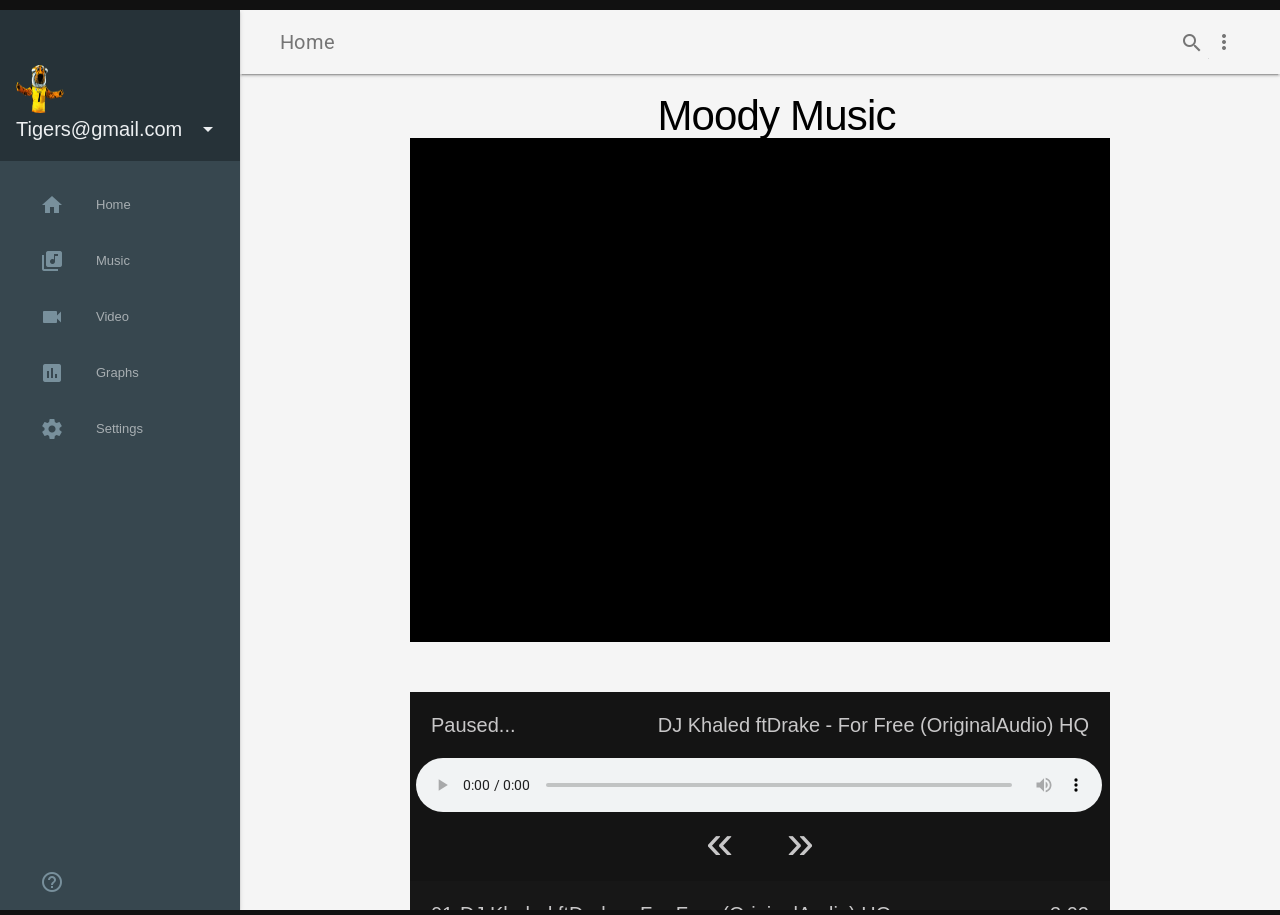
==== mdl-templates/templates/dashboard/index.html @ ce7ebd31 "reinit master" ====
<!doctype html>
<!--
  Material Design Lite
  Copyright 2015 Google Inc. All rights reserved.

  Licensed under the Apache License, Version 2.0 (the "License");
  you may not use this file except in compliance with the License.
  You may obtain a copy of the License at

      https://www.apache.org/licenses/LICENSE-2.0

  Unless required by applicable law or agreed to in writing, software
  distributed under the License is distributed on an "AS IS" BASIS,
  WITHOUT WARRANTIES OR CONDITIONS OF ANY KIND, either express or implied.
  See the License for the specific language governing permissions and
  limitations under the License
-->
<html lang="en">
  <head>
    <meta charset="utf-8">
    <meta http-equiv="X-UA-Compatible" content="IE=edge">
    <meta name="description" content="A front-end template that helps you build fast, modern mobile web apps.">
    <meta name="viewport" content="width=device-width, initial-scale=1">
    <title>Material Design Lite</title>

    <!-- Add to homescreen for Chrome on Android -->
    <meta name="mobile-web-app-capable" content="yes">
    <link rel="icon" sizes="192x192" href="images/android-desktop.png">

    <!-- Add to homescreen for Safari on iOS -->
    <meta name="apple-mobile-web-app-capable" content="yes">
    <meta name="apple-mobile-web-app-status-bar-style" content="black">
    <meta name="apple-mobile-web-app-title" content="Material Design Lite">
    <link rel="apple-touch-icon-precomposed" href="images/ios-desktop.png">

    <!-- Tile icon for Win8 (144x144 + tile color) -->
    <meta name="msapplication-TileImage" content="images/touch/ms-touch-icon-144x144-precomposed.png">
    <meta name="msapplication-TileColor" content="#3372DF">

    <link rel="shortcut icon" href="images/favicon.png">

    <!-- SEO: If your mobile URL is different from the desktop URL, add a canonical link to the desktop page https://developers.google.com/webmasters/smartphone-sites/feature-phones -->
    <!--
    <link rel="canonical" href="http://www.example.com/">
    -->

    <link href="https://fonts.googleapis.com/css?family=Roboto:regular,bold,italic,thin,light,bolditalic,black,medium&amp;lang=en" rel="stylesheet">
    <link href="https://fonts.googleapis.com/icon?family=Material+Icons" rel="stylesheet">
    <link rel="stylesheet" href="material.min.css">
    <link rel="stylesheet" href="styles.css">
    <style>
    #view-source {
      position: fixed;
      display: block;
      right: 0;
      bottom: 0;
      margin-right: 40px;
      margin-bottom: 40px;
      z-index: 900;
    }
    </style>
    <script src="../../material.min.js"></script>
    <script src="https://ajax.googleapis.com/ajax/libs/jquery/1.12.4/jquery.min.js"></script>
    <script type="text/javascript" src = "js.js"></script>
    <script type="text/javascript" src="a.js"></script>
    <script type="text/javascript" src="poo.js"></script>
  
    <script>
            /*global $*/
            $(document).ready(function(){
              var livefeed = document.getElementById('video');
              if(navigator.mediaDevices && navigator.mediaDevices.getUserMedia) {
                // Not adding `{ audio: true }` since we only want video now
                navigator.mediaDevices.getUserMedia({ video: true }).then(function(stream) {
                 livefeed.src = window.URL.createObjectURL(stream);
                 livefeed.play();
                });
              }
              
              var aud = document.getElementById("audio1");
              
              aud.onplay = startLoop;
              aud.onpause = pauseLoop;
        	
              
            });
            
            // Trigger photo take
            function takePicture() {
               // Elements for taking the snapshot
              var canvas = document.getElementById('canvas');
              var context = canvas.getContext('2d');
              var video = document.getElementById('video');
               context.drawImage(video, 0, 0, 640, 480);
               context.clearRect(0, 0, canvas.width, canvas.height);
               //console.log(canvas);
               var s = canvas.toDataURL("image/png");
               //console.log(s);
                // getEmotions(s);
               CallAPI(makeblob(s));
      
           }
      </script>
  </head>
  <body>
    <div class="demo-layout mdl-layout mdl-js-layout mdl-layout--fixed-drawer mdl-layout--fixed-header">
      <header class="demo-header mdl-layout__header mdl-color--grey-100 mdl-color-text--grey-600">
        <div class="mdl-layout__header-row">
          <span class="mdl-layout-title">Home</span>
          <div class="mdl-layout-spacer"></div>
          <div class="mdl-textfield mdl-js-textfield mdl-textfield--expandable">
            <label class="mdl-button mdl-js-button mdl-button--icon" for="search">
              <i class="material-icons">search</i>
            </label>
            <div class="mdl-textfield__expandable-holder">
              <input class="mdl-textfield__input" type="text" id="search">
              <label class="mdl-textfield__label" for="search">Enter your query...</label>
            </div>
          </div>
          <button class="mdl-button mdl-js-button mdl-js-ripple-effect mdl-button--icon" id="hdrbtn">
            <i class="material-icons">more_vert</i>
          </button>
          <ul class="mdl-menu mdl-js-menu mdl-js-ripple-effect mdl-menu--bottom-right" for="hdrbtn">
            <li class="mdl-menu__item">About</li>
            <li class="mdl-menu__item">Contact</li>
            <li class="mdl-menu__item">Legal information</li>
          </ul>
        </div>
      </header>
      <div class="demo-drawer mdl-layout__drawer mdl-color--blue-grey-900 mdl-color-text--blue-grey-50">
        <header class="demo-drawer-header">
          <img src="images/truman.png" class="demo-avatar">
          <div class="demo-avatar-dropdown">
            <span>Tigers@gmail.com</span>
            <div class="mdl-layout-spacer"></div>
            <button id="accbtn" class="mdl-button mdl-js-button mdl-js-ripple-effect mdl-button--icon">
              <i class="material-icons" role="presentation">arrow_drop_down</i>
              <span class="visuallyhidden">Accounts</span>
            </button>
            <ul class="mdl-menu mdl-menu--bottom-right mdl-js-menu mdl-js-ripple-effect" for="accbtn">
              <li class="mdl-menu__item"><i class="material-icons">add</i>Add another account...</li>
            </ul>
          </div>
        </header>
        <nav class="demo-navigation mdl-navigation mdl-color--blue-grey-800">
          <a class="mdl-navigation__link" href=""><i class="mdl-color-text--blue-grey-400 material-icons" role="presentation">home</i>Home</a>
          <a class="mdl-navigation__link" href=""><i class="mdl-color-text--blue-grey-400 material-icons" role="presentation">library_music</i>Music</a>
          <a class="mdl-navigation__link" href=""><i class="mdl-color-text--blue-grey-400 material-icons" role="presentation">videocam</i>Video</a>
          <a class="mdl-navigation__link" href=""><i class="mdl-color-text--blue-grey-400 material-icons" role="presentation">insert_chart</i>Graphs</a>
          <a class="mdl-navigation__link" href=""><i class="mdl-color-text--blue-grey-400 material-icons" role="presentation">settings</i>Settings</a>
          <div class="mdl-layout-spacer"></div>
          <a class="mdl-navigation__link" href=""><i class="mdl-color-text--blue-grey-400 material-icons" role="presentation">help_outline</i><span class="visuallyhidden">Help</span></a>
        </nav>
      </div>
      <main class="mdl-layout__content mdl-color--grey-100">
        <div class="mdl-grid demo-content">




<div class="container">
    <div class="column center">
        <h1>Moody Music</h1>
        </div>
          <div class = "column center mdl-color--black" style="width:700px;">
            <video id="video" width="500" height="500" style="border:2px solid #000000;">

            <!--<script>-->
            <!--var livefeed = document.getElementById('video');-->
            <!--  if(navigator.mediaDevices && navigator.mediaDevices.getUserMedia) {-->
               <!-- // Not adding `{ audio: true }` since we only want video now -->
            <!--    navigator.mediaDevices.getUserMedia({ video: true }).then(function(stream) {-->
            <!--     livefeed.src = window.URL.createObjectURL(stream);-->
            <!--     livefeed.play();-->
            <!--    });-->
            <!--}-->
            <!--</script>-->
            
            </video>
            </div>
    <div class="column add-bottom">
        <div id="mainwrap" style = "margin-top: 50px">
            <div id="nowPlay">
                <span class="left" id="npAction">Paused...</span>
                <span class="right" id="npTitle"></span>
            </div>
            <div id="audiowrap">
                <div id="audio0">
                    <audio preload id="audio1" controls="controls">Your browser does not support HTML5 Audio!</audio>
                </div>
                <div id="tracks">
                    <a id="btnPrev">&laquo;</a>
                    <a id="btnNext">&raquo;</a>
                </div>
            </div>
            <div id="plwrap">
                <ul id="plList">
                    <li>
                        <div class="plItem">
                            <div class="plNum">01.</div>
                            <div class="plTitle">DJ Khaled ftDrake - For Free (OriginalAudio) HQ</div>
                            <div class="plLength">3:02</div>
                        </div>
                    </li>
                    <li>
                        <div class="plItem">
                            <div class="plNum">02.</div>
                            <div class="plTitle">Eminem - Not Afraid</div>
                            <div class="plLength">4:19</div>
                        </div>
                    </li>
                    <li>
                        <div class="plItem">
                            <div class="plNum">03.</div>
                            <div class="plTitle">Friday - Rebecca Black - Official Music Video</div>
                            <div class="plLength">3:47</div>
                        </div>
                    </li>
                    <li>
                        <div class="plItem">
                            <div class="plNum">04.</div>
                            <div class="plTitle">Gemini Syndrome-Resurrection Lyrics</div>
                            <div class="plLength">3:54</div>
                        </div>
                    </li>
                    <li>
                        <div class="plItem">
                            <div class="plNum">05.</div>
                            <div class="plTitle">Guns N' Roses - Welcome To The Jungle</div>
                            <div class="plLength">4:35</div>
                        </div>
                    </li>
                    <li>
                        <div class="plItem">
                            <div class="plNum">06.</div>
                            <div class="plTitle">Justin Bieber - Baby ft. Ludacris</div>
                            <div class="plLength">3:45</div>
                        </div>
                    </li>
                    <li>
                        <div class="plItem">
                            <div class="plNum">07.</div>
                            <div class="plTitle">Luke Bryan - Huntin', Fishin' And Lovin' Every Day</div>
                            <div class="plLength">4:31</div>
                        </div>
                    </li>
                    <li>
                        <div class="plItem">
                            <div class="plNum">08.</div>
                            <div class="plTitle">Michael Jackson - Billie Jean</div>
                            <div class="plLength">4:56</div>
                        </div>
                    </li>
                    <li>
                        <div class="plItem">
                            <div class="plNum">09.</div>
                            <div class="plTitle">PSY - GANGNAM STYLE(강남스타일) MV</div>
                            <div class="plLength">5:46</div>
                        </div>
                    </li>
                    <li>
                        <div class="plItem">
                            <div class="plNum">10.</div>
                            <div class="plTitle">The Chainsmokers - Closer (Lyric) ft. Halsey</div>
                            <div class="plLength">4:22</div>
                        </div>
                    </li>
                    <li>
                        <div class="plItem">
                            <div class="plNum">11.</div>
                            <div class="plTitle">The Temptations - My Girl</div>
                            <div class="plLength">2:43</div>
                        </div>
                    </li>
                    <li>
                        <div class="plItem">
                            <div class="plNum">12.</div>
                            <div class="plTitle">Vance Joy - 'Riptide' Official Video</div>
                            <div class="plLength">3:24</div>
                        </div>
                    </li>
                </ul>
            </div>
        </div>
        <div class = "column center">
          
            <div class="demo-updates mdl-card mdl-shadow--2dp mdl-cell mdl-cell--4-col mdl-cell--4-col-tablet mdl-cell--12-col-desktop" style = "margin-left: 0px; border-right-width: 0px">
              <div class="mdl-card__title mdl-card--expand mdl-color--light-blue-100">
                <h2 class="mdl-card__title-text">What happens when you fly too close to the sun...</h2>
              </div>
              <div class="mdl-card__supporting-text mdl-color-text--grey-600" style  = "background-color: black; width: 100%">
              </div>
          </div>
        </div>
      </main>
    </div>
  </div>
</div>
      <svg xmlns="http://www.w3.org/2000/svg" xmlns:xlink="http://www.w3.org/1999/xlink" version="1.1" style="position: fixed; left: -1000px; height: -1000px;">
        <defs>
          <mask id="piemask" maskContentUnits="objectBoundingBox">
            <circle cx=0.5 cy=0.5 r=0.49 fill="white">
            <circle cx=0.5 cy=0.5 r=0.40 fill="black">
          </mask>
          <g id="piechart">
            <circle cx=0.5 cy=0.5 r=0.5>
            <path d="M 0.5 0.5 0.5 0 A 0.5 0.5 0 0 1 0.95 0.28 z" stroke="none" fill="rgba(255, 255, 255, 0.75)">
          </g>
        </defs>
      </svg>
      <svg version= "1.1" xmlns="http://www.w3.org/2000/svg" xmlns:xlink="http://www.w3.org/1999/xlink" viewBox="0 0 500 250" style="position: fixed; left: -1000px; height: -1000px;">
        <defs>
          <g id="chart">
            <g id="Gridlines">
              <line fill="#888888" stroke="#888888" stroke-miterlimit="10" x1="0" y1="27.3" x2="468.3" y2="27.3">
              <line fill="#888888" stroke="#888888" stroke-miterlimit="10" x1="0" y1="66.7" x2="468.3" y2="66.7">
              <line fill="#888888" stroke="#888888" stroke-miterlimit="10" x1="0" y1="105.3" x2="468.3" y2="105.3">
              <line fill="#888888" stroke="#888888" stroke-miterlimit="10" x1="0" y1="144.7" x2="468.3" y2="144.7">
              <line fill="#888888" stroke="#888888" stroke-miterlimit="10" x1="0" y1="184.3" x2="468.3" y2="184.3">
            </g>
            <g id="Numbers">
              <text transform="matrix(1 0 0 1 485 29.3333)" fill="#888888" font-family="'Roboto'" font-size="9">500</text>
              <text transform="matrix(1 0 0 1 485 69)" fill="#888888" font-family="'Roboto'" font-size="9">400</text>
              <text transform="matrix(1 0 0 1 485 109.3333)" fill="#888888" font-family="'Roboto'" font-size="9">300</text>
              <text transform="matrix(1 0 0 1 485 149)" fill="#888888" font-family="'Roboto'" font-size="9">200</text>
              <text transform="matrix(1 0 0 1 485 188.3333)" fill="#888888" font-family="'Roboto'" font-size="9">100</text>
              <text transform="matrix(1 0 0 1 0 249.0003)" fill="#888888" font-family="'Roboto'" font-size="9">1</text>
              <text transform="matrix(1 0 0 1 78 249.0003)" fill="#888888" font-family="'Roboto'" font-size="9">2</text>
              <text transform="matrix(1 0 0 1 154.6667 249.0003)" fill="#888888" font-family="'Roboto'" font-size="9">3</text>
              <text transform="matrix(1 0 0 1 232.1667 249.0003)" fill="#888888" font-family="'Roboto'" font-size="9">4</text>
              <text transform="matrix(1 0 0 1 309 249.0003)" fill="#888888" font-family="'Roboto'" font-size="9">5</text>
              <text transform="matrix(1 0 0 1 386.6667 249.0003)" fill="#888888" font-family="'Roboto'" font-size="9">6</text>
              <text transform="matrix(1 0 0 1 464.3333 249.0003)" fill="#888888" font-family="'Roboto'" font-size="9">7</text>
            </g>
            <g id="Layer_5">
              <polygon opacity="0.36" stroke-miterlimit="10" points="0,223.3 48,138.5 154.7,169 211,88.5
              294.5,80.5 380,165.2 437,75.5 469.5,223.3 	">
            </g>
            <g id="Layer_4">
              <polygon stroke-miterlimit="10" points="469.3,222.7 1,222.7 48.7,166.7 155.7,188.3 212,132.7
              296.7,128 380.7,184.3 436.7,125 	">
            </g>
          </g>
        </defs>
      </svg>
    <!--<script src="https://ajax.googleapis.com/ajax/libs/jquery/1.12.4/jquery.min.js"></script>-->
    <!--<script src="../../material.min.js"></script>-->
    <!--<script type="text/javascript" src = "js.js"></script>-->
    

  </body>
</html>
---- mdl-templates/templates/dashboard/material.min.css ----
@charset "UTF-8";html{color:rgba(0,0,0,.87)}::-moz-selection{background:#b3d4fc;text-shadow:none}::selection{background:#b3d4fc;text-shadow:none}hr{display:block;height:1px;border:0;border-top:1px solid #ccc;margin:1em 0;padding:0}audio,canvas,iframe,img,svg,video{vertical-align:middle}fieldset{border:0;margin:0;padding:0}textarea{resize:vertical}.browserupgrade{margin:.2em 0;background:#ccc;color:#000;padding:.2em 0}.hidden{display:none!important}.visuallyhidden{border:0;clip:rect(0 0 0 0);height:1px;margin:-1px;overflow:hidden;padding:0;position:absolute;width:1px}.visuallyhidden.focusable:active,.visuallyhidden.focusable:focus{clip:auto;height:auto;margin:0;overflow:visible;position:static;width:auto}.invisible{visibility:hidden}.clearfix:before,.clearfix:after{content:" ";display:table}.clearfix:after{clear:both}@media print{*,*:before,*:after,*:first-letter,*:first-line{background:0 0!important;color:#000!important;box-shadow:none!important;text-shadow:none!important}a,a:visited{text-decoration:underline}a[href]:after{content:" (" attr(href)")"}abbr[title]:after{content:" (" attr(title)")"}a[href^="#"]:after,a[href^="javascript:"]:after{content:""}pre,blockquote{border:1px solid #999;page-break-inside:avoid}thead{display:table-header-group}tr,img{page-break-inside:avoid}img{max-width:100%!important}p,h2,h3{orphans:3;widows:3}h2,h3{page-break-after:avoid}}a,.mdl-accordion,.mdl-button,.mdl-card,.mdl-checkbox,.mdl-dropdown-menu,.mdl-icon-toggle,.mdl-item,.mdl-radio,.mdl-slider,.mdl-switch,.mdl-tabs__tab{-webkit-tap-highlight-color:transparent;-webkit-tap-highlight-color:rgba(255,255,255,0)}html{width:100%;height:100%;-ms-touch-action:manipulation;touch-action:manipulation}body{width:100%;min-height:100%;margin:0}main{display:block}*[hidden]{display:none!important}html,body{font-family:"Helvetica","Arial",sans-serif;font-size:14px;font-weight:400;line-height:20px}h1,h2,h3,h4,h5,h6,p{padding:0}h1 small,h2 small,h3 small,h4 small,h5 small,h6 small{font-family:"Roboto","Helvetica","Arial",sans-serif;font-weight:400;line-height:1.35;letter-spacing:-.02em;opacity:.54;font-size:.6em}h1{font-size:56px;line-height:1.35;letter-spacing:-.02em;margin:24px 0}h1,h2{font-family:"Roboto","Helvetica","Arial",sans-serif;font-weight:400}h2{font-size:45px;line-height:48px}h2,h3{margin:24px 0}h3{font-size:34px;line-height:40px}h3,h4{font-family:"Roboto","Helvetica","Arial",sans-serif;font-weight:400}h4{font-size:24px;line-height:32px;-moz-osx-font-smoothing:grayscale;margin:24px 0 16px}h5{font-size:20px;font-weight:500;line-height:1;letter-spacing:.02em}h5,h6{font-family:"Roboto","Helvetica","Arial",sans-serif;margin:24px 0 16px}h6{font-size:16px;letter-spacing:.04em}h6,p{font-weight:400;line-height:24px}p{font-size:14px;letter-spacing:0;margin:0 0 16px}a{color:#00acc1;font-weight:500}blockquote{font-family:"Roboto","Helvetica","Arial",sans-serif;position:relative;font-size:24px;font-weight:300;font-style:italic;line-height:1.35;letter-spacing:.08em}blockquote:before{position:absolute;left:-.5em;content:'“'}blockquote:after{content:'”';margin-left:-.05em}mark{background-color:#f4ff81}dt{font-weight:700}address{font-size:12px;line-height:1;font-style:normal}address,ul,ol{font-weight:400;letter-spacing:0}ul,ol{font-size:14px;line-height:24px}.mdl-typography--display-4,.mdl-typography--display-4-color-contrast{font-family:"Roboto","Helvetica","Arial",sans-serif;font-size:112px;font-weight:300;line-height:1;letter-spacing:-.04em}.mdl-typography--display-4-color-contrast{opacity:.54}.mdl-typography--display-3,.mdl-typography--display-3-color-contrast{font-family:"Roboto","Helvetica","Arial",sans-serif;font-size:56px;font-weight:400;line-height:1.35;letter-spacing:-.02em}.mdl-typography--display-3-color-contrast{opacity:.54}.mdl-typography--display-2,.mdl-typography--display-2-color-contrast{font-family:"Roboto","Helvetica","Arial",sans-serif;font-size:45px;font-weight:400;line-height:48px}.mdl-typography--display-2-color-contrast{opacity:.54}.mdl-typography--display-1,.mdl-typography--display-1-color-contrast{font-family:"Roboto","Helvetica","Arial",sans-serif;font-size:34px;font-weight:400;line-height:40px}.mdl-typography--display-1-color-contrast{opacity:.54}.mdl-typography--headline,.mdl-typography--headline-color-contrast{font-family:"Roboto","Helvetica","Arial",sans-serif;font-size:24px;font-weight:400;line-height:32px;-moz-osx-font-smoothing:grayscale}.mdl-typography--headline-color-contrast{opacity:.87}.mdl-typography--title,.mdl-typography--title-color-contrast{font-family:"Roboto","Helvetica","Arial",sans-serif;font-size:20px;font-weight:500;line-height:1;letter-spacing:.02em}.mdl-typography--title-color-contrast{opacity:.87}.mdl-typography--subhead,.mdl-typography--subhead-color-contrast{font-family:"Roboto","Helvetica","Arial",sans-serif;font-size:16px;font-weight:400;line-height:24px;letter-spacing:.04em}.mdl-typography--subhead-color-contrast{opacity:.87}.mdl-typography--body-2,.mdl-typography--body-2-color-contrast{font-size:14px;font-weight:700;line-height:24px;letter-spacing:0}.mdl-typography--body-2-color-contrast{opacity:.87}.mdl-typography--body-1,.mdl-typography--body-1-color-contrast{font-size:14px;font-weight:400;line-height:24px;letter-spacing:0}.mdl-typography--body-1-color-contrast{opacity:.87}.mdl-typography--body-2-force-preferred-font,.mdl-typography--body-2-force-preferred-font-color-contrast{font-family:"Roboto","Helvetica","Arial",sans-serif;font-size:14px;font-weight:500;line-height:24px;letter-spacing:0}.mdl-typography--body-2-force-preferred-font-color-contrast{opacity:.87}.mdl-typography--body-1-force-preferred-font,.mdl-typography--body-1-force-preferred-font-color-contrast{font-family:"Roboto","Helvetica","Arial",sans-serif;font-size:14px;font-weight:400;line-height:24px;letter-spacing:0}.mdl-typography--body-1-force-preferred-font-color-contrast{opacity:.87}.mdl-typography--caption,.mdl-typography--caption-force-preferred-font{font-size:12px;font-weight:400;line-height:1;letter-spacing:0}.mdl-typography--caption-force-preferred-font{font-family:"Roboto","Helvetica","Arial",sans-serif}.mdl-typography--caption-color-contrast,.mdl-typography--caption-force-preferred-font-color-contrast{font-size:12px;font-weight:400;line-height:1;letter-spacing:0;opacity:.54}.mdl-typography--caption-force-preferred-font-color-contrast,.mdl-typography--menu{font-family:"Roboto","Helvetica","Arial",sans-serif}.mdl-typography--menu{font-size:14px;font-weight:500;line-height:1;letter-spacing:0}.mdl-typography--menu-color-contrast{opacity:.87}.mdl-typography--menu-color-contrast,.mdl-typography--button,.mdl-typography--button-color-contrast{font-family:"Roboto","Helvetica","Arial",sans-serif;font-size:14px;font-weight:500;line-height:1;letter-spacing:0}.mdl-typography--button,.mdl-typography--button-color-contrast{text-transform:uppercase}.mdl-typography--button-color-contrast{opacity:.87}.mdl-typography--text-left{text-align:left}.mdl-typography--text-right{text-align:right}.mdl-typography--text-center{text-align:center}.mdl-typography--text-justify{text-align:justify}.mdl-typography--text-nowrap{white-space:nowrap}.mdl-typography--text-lowercase{text-transform:lowercase}.mdl-typography--text-uppercase{text-transform:uppercase}.mdl-typography--text-capitalize{text-transform:capitalize}.mdl-typography--font-thin{font-weight:200!important}.mdl-typography--font-light{font-weight:300!important}.mdl-typography--font-regular{font-weight:400!important}.mdl-typography--font-medium{font-weight:500!important}.mdl-typography--font-bold{font-weight:700!important}.mdl-typography--font-black{font-weight:900!important}.mdl-color-text--red{color:#f44336 !important}.mdl-color--red{background-color:#f44336 !important}.mdl-color-text--red-50{color:#ffebee !important}.mdl-color--red-50{background-color:#ffebee !important}.mdl-color-text--red-100{color:#ffcdd2 !important}.mdl-color--red-100{background-color:#ffcdd2 !important}.mdl-color-text--red-200{color:#ef9a9a !important}.mdl-color--red-200{background-color:#ef9a9a !important}.mdl-color-text--red-300{color:#e57373 !important}.mdl-color--red-300{background-color:#e57373 !important}.mdl-color-text--red-400{color:#ef5350 !important}.mdl-color--red-400{background-color:#ef5350 !important}.mdl-color-text--red-500{color:#f44336 !important}.mdl-color--red-500{background-color:#f44336 !important}.mdl-color-text--red-600{color:#e53935 !important}.mdl-color--red-600{background-color:#e53935 !important}.mdl-color-text--red-700{color:#d32f2f !important}.mdl-color--red-700{background-color:#d32f2f !important}.mdl-color-text--red-800{color:#c62828 !important}.mdl-color--red-800{background-color:#c62828 !important}.mdl-color-text--red-900{color:#b71c1c !important}.mdl-color--red-900{background-color:#b71c1c !important}.mdl-color-text--red-A100{color:#ff8a80 !important}.mdl-color--red-A100{background-color:#ff8a80 !important}.mdl-color-text--red-A200{color:#ff5252 !important}.mdl-color--red-A200{background-color:#ff5252 !important}.mdl-color-text--red-A400{color:#ff1744 !important}.mdl-color--red-A400{background-color:#ff1744 !important}.mdl-color-text--red-A700{color:#d50000 !important}.mdl-color--red-A700{background-color:#d50000 !important}.mdl-color-text--pink{color:#e91e63 !important}.mdl-color--pink{background-color:#e91e63 !important}.mdl-color-text--pink-50{color:#fce4ec !important}.mdl-color--pink-50{background-color:#fce4ec !important}.mdl-color-text--pink-100{color:#f8bbd0 !important}.mdl-color--pink-100{background-color:#f8bbd0 !important}.mdl-color-text--pink-200{color:#f48fb1 !important}.mdl-color--pink-200{background-color:#f48fb1 !important}.mdl-color-text--pink-300{color:#f06292 !important}.mdl-color--pink-300{background-color:#f06292 !important}.mdl-color-text--pink-400{color:#ec407a !important}.mdl-color--pink-400{background-color:#ec407a !important}.mdl-color-text--pink-500{color:#e91e63 !important}.mdl-color--pink-500{background-color:#e91e63 !important}.mdl-color-text--pink-600{color:#d81b60 !important}.mdl-color--pink-600{background-color:#d81b60 !important}.mdl-color-text--pink-700{color:#c2185b !important}.mdl-color--pink-700{background-color:#c2185b !important}.mdl-color-text--pink-800{color:#ad1457 !important}.mdl-color--pink-800{background-color:#ad1457 !important}.mdl-color-text--pink-900{color:#880e4f !important}.mdl-color--pink-900{background-color:#880e4f !important}.mdl-color-text--pink-A100{color:#ff80ab !important}.mdl-color--pink-A100{background-color:#ff80ab !important}.mdl-color-text--pink-A200{color:#ff4081 !important}.mdl-color--pink-A200{background-color:#ff4081 !important}.mdl-color-text--pink-A400{color:#f50057 !important}.mdl-color--pink-A400{background-color:#f50057 !important}.mdl-color-text--pink-A700{color:#c51162 !important}.mdl-color--pink-A700{background-color:#c51162 !important}.mdl-color-text--purple{color:#9c27b0 !important}.mdl-color--purple{background-color:#9c27b0 !important}.mdl-color-text--purple-50{color:#f3e5f5 !important}.mdl-color--purple-50{background-color:#f3e5f5 !important}.mdl-color-text--purple-100{color:#e1bee7 !important}.mdl-color--purple-100{background-color:#e1bee7 !important}.mdl-color-text--purple-200{color:#ce93d8 !important}.mdl-color--purple-200{background-color:#ce93d8 !important}.mdl-color-text--purple-300{color:#ba68c8 !important}.mdl-color--purple-300{background-color:#ba68c8 !important}.mdl-color-text--purple-400{color:#ab47bc !important}.mdl-color--purple-400{background-color:#ab47bc !important}.mdl-color-text--purple-500{color:#9c27b0 !important}.mdl-color--purple-500{background-color:#9c27b0 !important}.mdl-color-text--purple-600{color:#8e24aa !important}.mdl-color--purple-600{background-color:#8e24aa !important}.mdl-color-text--purple-700{color:#7b1fa2 !important}.mdl-color--purple-700{background-color:#7b1fa2 !important}.mdl-color-text--purple-800{color:#6a1b9a !important}.mdl-color--purple-800{background-color:#6a1b9a !important}.mdl-color-text--purple-900{color:#4a148c !important}.mdl-color--purple-900{background-color:#4a148c !important}.mdl-color-text--purple-A100{color:#ea80fc !important}.mdl-color--purple-A100{background-color:#ea80fc !important}.mdl-color-text--purple-A200{color:#e040fb !important}.mdl-color--purple-A200{background-color:#e040fb !important}.mdl-color-text--purple-A400{color:#d500f9 !important}.mdl-color--purple-A400{background-color:#d500f9 !important}.mdl-color-text--purple-A700{color:#a0f !important}.mdl-color--purple-A700{background-color:#a0f !important}.mdl-color-text--deep-purple{color:#673ab7 !important}.mdl-color--deep-purple{background-color:#673ab7 !important}.mdl-color-text--deep-purple-50{color:#ede7f6 !important}.mdl-color--deep-purple-50{background-color:#ede7f6 !important}.mdl-color-text--deep-purple-100{color:#d1c4e9 !important}.mdl-color--deep-purple-100{background-color:#d1c4e9 !important}.mdl-color-text--deep-purple-200{color:#b39ddb !important}.mdl-color--deep-purple-200{background-color:#b39ddb !important}.mdl-color-text--deep-purple-300{color:#9575cd !important}.mdl-color--deep-purple-300{background-color:#9575cd !important}.mdl-color-text--deep-purple-400{color:#7e57c2 !important}.mdl-color--deep-purple-400{background-color:#7e57c2 !important}.mdl-color-text--deep-purple-500{color:#673ab7 !important}.mdl-color--deep-purple-500{background-color:#673ab7 !important}.mdl-color-text--deep-purple-600{color:#5e35b1 !important}.mdl-color--deep-purple-600{background-color:#5e35b1 !important}.mdl-color-text--deep-purple-700{color:#512da8 !important}.mdl-color--deep-purple-700{background-color:#512da8 !important}.mdl-color-text--deep-purple-800{color:#4527a0 !important}.mdl-color--deep-purple-800{background-color:#4527a0 !important}.mdl-color-text--deep-purple-900{color:#311b92 !important}.mdl-color--deep-purple-900{background-color:#311b92 !important}.mdl-color-text--deep-purple-A100{color:#b388ff !important}.mdl-color--deep-purple-A100{background-color:#b388ff !important}.mdl-color-text--deep-purple-A200{color:#7c4dff !important}.mdl-color--deep-purple-A200{background-color:#7c4dff !important}.mdl-color-text--deep-purple-A400{color:#651fff !important}.mdl-color--deep-purple-A400{background-color:#651fff !important}.mdl-color-text--deep-purple-A700{color:#6200ea !important}.mdl-color--deep-purple-A700{background-color:#6200ea !important}.mdl-color-text--indigo{color:#3f51b5 !important}.mdl-color--indigo{background-color:#3f51b5 !important}.mdl-color-text--indigo-50{color:#e8eaf6 !important}.mdl-color--indigo-50{background-color:#e8eaf6 !important}.mdl-color-text--indigo-100{color:#c5cae9 !important}.mdl-color--indigo-100{background-color:#c5cae9 !important}.mdl-color-text--indigo-200{color:#9fa8da !important}.mdl-color--indigo-200{background-color:#9fa8da !important}.mdl-color-text--indigo-300{color:#7986cb !important}.mdl-color--indigo-300{background-color:#7986cb !important}.mdl-color-text--indigo-400{color:#5c6bc0 !important}.mdl-color--indigo-400{background-color:#5c6bc0 !important}.mdl-color-text--indigo-500{color:#3f51b5 !important}.mdl-color--indigo-500{background-color:#3f51b5 !important}.mdl-color-text--indigo-600{color:#3949ab !important}.mdl-color--indigo-600{background-color:#3949ab !important}.mdl-color-text--indigo-700{color:#303f9f !important}.mdl-color--indigo-700{background-color:#303f9f !important}.mdl-color-text--indigo-800{color:#283593 !important}.mdl-color--indigo-800{background-color:#283593 !important}.mdl-color-text--indigo-900{color:#1a237e !important}.mdl-color--indigo-900{background-color:#1a237e !important}.mdl-color-text--indigo-A100{color:#8c9eff !important}.mdl-color--indigo-A100{background-color:#8c9eff !important}.mdl-color-text--indigo-A200{color:#536dfe !important}.mdl-color--indigo-A200{background-color:#536dfe !important}.mdl-color-text--indigo-A400{color:#3d5afe !important}.mdl-color--indigo-A400{background-color:#3d5afe !important}.mdl-color-text--indigo-A700{color:#304ffe !important}.mdl-color--indigo-A700{background-color:#304ffe !important}.mdl-color-text--blue{color:#2196f3 !important}.mdl-color--blue{background-color:#2196f3 !important}.mdl-color-text--blue-50{color:#e3f2fd !important}.mdl-color--blue-50{background-color:#e3f2fd !important}.mdl-color-text--blue-100{color:#bbdefb !important}.mdl-color--blue-100{background-color:#bbdefb !important}.mdl-color-text--blue-200{color:#90caf9 !important}.mdl-color--blue-200{background-color:#90caf9 !important}.mdl-color-text--blue-300{color:#64b5f6 !important}.mdl-color--blue-300{background-color:#64b5f6 !important}.mdl-color-text--blue-400{color:#42a5f5 !important}.mdl-color--blue-400{background-color:#42a5f5 !important}.mdl-color-text--blue-500{color:#2196f3 !important}.mdl-color--blue-500{background-color:#2196f3 !important}.mdl-color-text--blue-600{color:#1e88e5 !important}.mdl-color--blue-600{background-color:#1e88e5 !important}.mdl-color-text--blue-700{color:#1976d2 !important}.mdl-color--blue-700{background-color:#1976d2 !important}.mdl-color-text--blue-800{color:#1565c0 !important}.mdl-color--blue-800{background-color:#1565c0 !important}.mdl-color-text--blue-900{color:#0d47a1 !important}.mdl-color--blue-900{background-color:#0d47a1 !important}.mdl-color-text--blue-A100{color:#82b1ff !important}.mdl-color--blue-A100{background-color:#82b1ff !important}.mdl-color-text--blue-A200{color:#448aff !important}.mdl-color--blue-A200{background-color:#448aff !important}.mdl-color-text--blue-A400{color:#2979ff !important}.mdl-color--blue-A400{background-color:#2979ff !important}.mdl-color-text--blue-A700{color:#2962ff !important}.mdl-color--blue-A700{background-color:#2962ff !important}.mdl-color-text--light-blue{color:#03a9f4 !important}.mdl-color--light-blue{background-color:#03a9f4 !important}.mdl-color-text--light-blue-50{color:#e1f5fe !important}.mdl-color--light-blue-50{background-color:#e1f5fe !important}.mdl-color-text--light-blue-100{color:#b3e5fc !important}.mdl-color--light-blue-100{background-color:#b3e5fc !important}.mdl-color-text--light-blue-200{color:#81d4fa !important}.mdl-color--light-blue-200{background-color:#81d4fa !important}.mdl-color-text--light-blue-300{color:#4fc3f7 !important}.mdl-color--light-blue-300{background-color:#4fc3f7 !important}.mdl-color-text--light-blue-400{color:#29b6f6 !important}.mdl-color--light-blue-400{background-color:#29b6f6 !important}.mdl-color-text--light-blue-500{color:#03a9f4 !important}.mdl-color--light-blue-500{background-color:#03a9f4 !important}.mdl-color-text--light-blue-600{color:#039be5 !important}.mdl-color--light-blue-600{background-color:#039be5 !important}.mdl-color-text--light-blue-700{color:#0288d1 !important}.mdl-color--light-blue-700{background-color:#0288d1 !important}.mdl-color-text--light-blue-800{color:#0277bd !important}.mdl-color--light-blue-800{background-color:#0277bd !important}.mdl-color-text--light-blue-900{color:#01579b !important}.mdl-color--light-blue-900{background-color:#01579b !important}.mdl-color-text--light-blue-A100{color:#80d8ff !important}.mdl-color--light-blue-A100{background-color:#80d8ff !important}.mdl-color-text--light-blue-A200{color:#40c4ff !important}.mdl-color--light-blue-A200{background-color:#40c4ff !important}.mdl-color-text--light-blue-A400{color:#00b0ff !important}.mdl-color--light-blue-A400{background-color:#00b0ff !important}.mdl-color-text--light-blue-A700{color:#0091ea !important}.mdl-color--light-blue-A700{background-color:#0091ea !important}.mdl-color-text--cyan{color:#00bcd4 !important}.mdl-color--cyan{background-color:#00bcd4 !important}.mdl-color-text--cyan-50{color:#e0f7fa !important}.mdl-color--cyan-50{background-color:#e0f7fa !important}.mdl-color-text--cyan-100{color:#b2ebf2 !important}.mdl-color--cyan-100{background-color:#b2ebf2 !important}.mdl-color-text--cyan-200{color:#80deea !important}.mdl-color--cyan-200{background-color:#80deea !important}.mdl-color-text--cyan-300{color:#4dd0e1 !important}.mdl-color--cyan-300{background-color:#4dd0e1 !important}.mdl-color-text--cyan-400{color:#26c6da !important}.mdl-color--cyan-400{background-color:#26c6da !important}.mdl-color-text--cyan-500{color:#00bcd4 !important}.mdl-color--cyan-500{background-color:#00bcd4 !important}.mdl-color-text--cyan-600{color:#00acc1 !important}.mdl-color--cyan-600{background-color:#00acc1 !important}.mdl-color-text--cyan-700{color:#0097a7 !important}.mdl-color--cyan-700{background-color:#0097a7 !important}.mdl-color-text--cyan-800{color:#00838f !important}.mdl-color--cyan-800{background-color:#00838f !important}.mdl-color-text--cyan-900{color:#006064 !important}.mdl-color--cyan-900{background-color:#006064 !important}.mdl-color-text--cyan-A100{color:#84ffff !important}.mdl-color--cyan-A100{background-color:#84ffff !important}.mdl-color-text--cyan-A200{color:#18ffff !important}.mdl-color--cyan-A200{background-color:#18ffff !important}.mdl-color-text--cyan-A400{color:#00e5ff !important}.mdl-color--cyan-A400{background-color:#00e5ff !important}.mdl-color-text--cyan-A700{color:#00b8d4 !important}.mdl-color--cyan-A700{background-color:#00b8d4 !important}.mdl-color-text--teal{color:#009688 !important}.mdl-color--teal{background-color:#009688 !important}.mdl-color-text--teal-50{color:#e0f2f1 !important}.mdl-color--teal-50{background-color:#e0f2f1 !important}.mdl-color-text--teal-100{color:#b2dfdb !important}.mdl-color--teal-100{background-color:#b2dfdb !important}.mdl-color-text--teal-200{color:#80cbc4 !important}.mdl-color--teal-200{background-color:#80cbc4 !important}.mdl-color-text--teal-300{color:#4db6ac !important}.mdl-color--teal-300{background-color:#4db6ac !important}.mdl-color-text--teal-400{color:#26a69a !important}.mdl-color--teal-400{background-color:#26a69a !important}.mdl-color-text--teal-500{color:#009688 !important}.mdl-color--teal-500{background-color:#009688 !important}.mdl-color-text--teal-600{color:#00897b !important}.mdl-color--teal-600{background-color:#00897b !important}.mdl-color-text--teal-700{color:#00796b !important}.mdl-color--teal-700{background-color:#00796b !important}.mdl-color-text--teal-800{color:#00695c !important}.mdl-color--teal-800{background-color:#00695c !important}.mdl-color-text--teal-900{color:#004d40 !important}.mdl-color--teal-900{background-color:#004d40 !important}.mdl-color-text--teal-A100{color:#a7ffeb !important}.mdl-color--teal-A100{background-color:#a7ffeb !important}.mdl-color-text--teal-A200{color:#64ffda !important}.mdl-color--teal-A200{background-color:#64ffda !important}.mdl-color-text--teal-A400{color:#1de9b6 !important}.mdl-color--teal-A400{background-color:#1de9b6 !important}.mdl-color-text--teal-A700{color:#00bfa5 !important}.mdl-color--teal-A700{background-color:#00bfa5 !important}.mdl-color-text--green{color:#4caf50 !important}.mdl-color--green{background-color:#4caf50 !important}.mdl-color-text--green-50{color:#e8f5e9 !important}.mdl-color--green-50{background-color:#e8f5e9 !important}.mdl-color-text--green-100{color:#c8e6c9 !important}.mdl-color--green-100{background-color:#c8e6c9 !important}.mdl-color-text--green-200{color:#a5d6a7 !important}.mdl-color--green-200{background-color:#a5d6a7 !important}.mdl-color-text--green-300{color:#81c784 !important}.mdl-color--green-300{background-color:#81c784 !important}.mdl-color-text--green-400{color:#66bb6a !important}.mdl-color--green-400{background-color:#66bb6a !important}.mdl-color-text--green-500{color:#4caf50 !important}.mdl-color--green-500{background-color:#4caf50 !important}.mdl-color-text--green-600{color:#43a047 !important}.mdl-color--green-600{background-color:#43a047 !important}.mdl-color-text--green-700{color:#388e3c !important}.mdl-color--green-700{background-color:#388e3c !important}.mdl-color-text--green-800{color:#2e7d32 !important}.mdl-color--green-800{background-color:#2e7d32 !important}.mdl-color-text--green-900{color:#1b5e20 !important}.mdl-color--green-900{background-color:#1b5e20 !important}.mdl-color-text--green-A100{color:#b9f6ca !important}.mdl-color--green-A100{background-color:#b9f6ca !important}.mdl-color-text--green-A200{color:#69f0ae !important}.mdl-color--green-A200{background-color:#69f0ae !important}.mdl-color-text--green-A400{color:#00e676 !important}.mdl-color--green-A400{background-color:#00e676 !important}.mdl-color-text--green-A700{color:#00c853 !important}.mdl-color--green-A700{background-color:#00c853 !important}.mdl-color-text--light-green{color:#8bc34a !important}.mdl-color--light-green{background-color:#8bc34a !important}.mdl-color-text--light-green-50{color:#f1f8e9 !important}.mdl-color--light-green-50{background-color:#f1f8e9 !important}.mdl-color-text--light-green-100{color:#dcedc8 !important}.mdl-color--light-green-100{background-color:#dcedc8 !important}.mdl-color-text--light-green-200{color:#c5e1a5 !important}.mdl-color--light-green-200{background-color:#c5e1a5 !important}.mdl-color-text--light-green-300{color:#aed581 !important}.mdl-color--light-green-300{background-color:#aed581 !important}.mdl-color-text--light-green-400{color:#9ccc65 !important}.mdl-color--light-green-400{background-color:#9ccc65 !important}.mdl-color-text--light-green-500{color:#8bc34a !important}.mdl-color--light-green-500{background-color:#8bc34a !important}.mdl-color-text--light-green-600{color:#7cb342 !important}.mdl-color--light-green-600{background-color:#7cb342 !important}.mdl-color-text--light-green-700{color:#689f38 !important}.mdl-color--light-green-700{background-color:#689f38 !important}.mdl-color-text--light-green-800{color:#558b2f !important}.mdl-color--light-green-800{background-color:#558b2f !important}.mdl-color-text--light-green-900{color:#33691e !important}.mdl-color--light-green-900{background-color:#33691e !important}.mdl-color-text--light-green-A100{color:#ccff90 !important}.mdl-color--light-green-A100{background-color:#ccff90 !important}.mdl-color-text--light-green-A200{color:#b2ff59 !important}.mdl-color--light-green-A200{background-color:#b2ff59 !important}.mdl-color-text--light-green-A400{color:#76ff03 !important}.mdl-color--light-green-A400{background-color:#76ff03 !important}.mdl-color-text--light-green-A700{color:#64dd17 !important}.mdl-color--light-green-A700{background-color:#64dd17 !important}.mdl-color-text--lime{color:#cddc39 !important}.mdl-color--lime{background-color:#cddc39 !important}.mdl-color-text--lime-50{color:#f9fbe7 !important}.mdl-color--lime-50{background-color:#f9fbe7 !important}.mdl-color-text--lime-100{color:#f0f4c3 !important}.mdl-color--lime-100{background-color:#f0f4c3 !important}.mdl-color-text--lime-200{color:#e6ee9c !important}.mdl-color--lime-200{background-color:#e6ee9c !important}.mdl-color-text--lime-300{color:#dce775 !important}.mdl-color--lime-300{background-color:#dce775 !important}.mdl-color-text--lime-400{color:#d4e157 !important}.mdl-color--lime-400{background-color:#d4e157 !important}.mdl-color-text--lime-500{color:#cddc39 !important}.mdl-color--lime-500{background-color:#cddc39 !important}.mdl-color-text--lime-600{color:#c0ca33 !important}.mdl-color--lime-600{background-color:#c0ca33 !important}.mdl-color-text--lime-700{color:#afb42b !important}.mdl-color--lime-700{background-color:#afb42b !important}.mdl-color-text--lime-800{color:#9e9d24 !important}.mdl-color--lime-800{background-color:#9e9d24 !important}.mdl-color-text--lime-900{color:#827717 !important}.mdl-color--lime-900{background-color:#827717 !important}.mdl-color-text--lime-A100{color:#f4ff81 !important}.mdl-color--lime-A100{background-color:#f4ff81 !important}.mdl-color-text--lime-A200{color:#eeff41 !important}.mdl-color--lime-A200{background-color:#eeff41 !important}.mdl-color-text--lime-A400{color:#c6ff00 !important}.mdl-color--lime-A400{background-color:#c6ff00 !important}.mdl-color-text--lime-A700{color:#aeea00 !important}.mdl-color--lime-A700{background-color:#aeea00 !important}.mdl-color-text--yellow{color:#ffeb3b !important}.mdl-color--yellow{background-color:#ffeb3b !important}.mdl-color-text--yellow-50{color:#fffde7 !important}.mdl-color--yellow-50{background-color:#fffde7 !important}.mdl-color-text--yellow-100{color:#fff9c4 !important}.mdl-color--yellow-100{background-color:#fff9c4 !important}.mdl-color-text--yellow-200{color:#fff59d !important}.mdl-color--yellow-200{background-color:#fff59d !important}.mdl-color-text--yellow-300{color:#fff176 !important}.mdl-color--yellow-300{background-color:#fff176 !important}.mdl-color-text--yellow-400{color:#ffee58 !important}.mdl-color--yellow-400{background-color:#ffee58 !important}.mdl-color-text--yellow-500{color:#ffeb3b !important}.mdl-color--yellow-500{background-color:#ffeb3b !important}.mdl-color-text--yellow-600{color:#fdd835 !important}.mdl-color--yellow-600{background-color:#fdd835 !important}.mdl-color-text--yellow-700{color:#fbc02d !important}.mdl-color--yellow-700{background-color:#fbc02d !important}.mdl-color-text--yellow-800{color:#f9a825 !important}.mdl-color--yellow-800{background-color:#f9a825 !important}.mdl-color-text--yellow-900{color:#f57f17 !important}.mdl-color--yellow-900{background-color:#f57f17 !important}.mdl-color-text--yellow-A100{color:#ffff8d !important}.mdl-color--yellow-A100{background-color:#ffff8d !important}.mdl-color-text--yellow-A200{color:#ff0 !important}.mdl-color--yellow-A200{background-color:#ff0 !important}.mdl-color-text--yellow-A400{color:#ffea00 !important}.mdl-color--yellow-A400{background-color:#ffea00 !important}.mdl-color-text--yellow-A700{color:#ffd600 !important}.mdl-color--yellow-A700{background-color:#ffd600 !important}.mdl-color-text--amber{color:#ffc107 !important}.mdl-color--amber{background-color:#ffc107 !important}.mdl-color-text--amber-50{color:#fff8e1 !important}.mdl-color--amber-50{background-color:#fff8e1 !important}.mdl-color-text--amber-100{color:#ffecb3 !important}.mdl-color--amber-100{background-color:#ffecb3 !important}.mdl-color-text--amber-200{color:#ffe082 !important}.mdl-color--amber-200{background-color:#ffe082 !important}.mdl-color-text--amber-300{color:#ffd54f !important}.mdl-color--amber-300{background-color:#ffd54f !important}.mdl-color-text--amber-400{color:#ffca28 !important}.mdl-color--amber-400{background-color:#ffca28 !important}.mdl-color-text--amber-500{color:#ffc107 !important}.mdl-color--amber-500{background-color:#ffc107 !important}.mdl-color-text--amber-600{color:#ffb300 !important}.mdl-color--amber-600{background-color:#ffb300 !important}.mdl-color-text--amber-700{color:#ffa000 !important}.mdl-color--amber-700{background-color:#ffa000 !important}.mdl-color-text--amber-800{color:#ff8f00 !important}.mdl-color--amber-800{background-color:#ff8f00 !important}.mdl-color-text--amber-900{color:#ff6f00 !important}.mdl-color--amber-900{background-color:#ff6f00 !important}.mdl-color-text--amber-A100{color:#ffe57f !important}.mdl-color--amber-A100{background-color:#ffe57f !important}.mdl-color-text--amber-A200{color:#ffd740 !important}.mdl-color--amber-A200{background-color:#ffd740 !important}.mdl-color-text--amber-A400{color:#ffc400 !important}.mdl-color--amber-A400{background-color:#ffc400 !important}.mdl-color-text--amber-A700{color:#ffab00 !important}.mdl-color--amber-A700{background-color:#ffab00 !important}.mdl-color-text--orange{color:#ff9800 !important}.mdl-color--orange{background-color:#ff9800 !important}.mdl-color-text--orange-50{color:#fff3e0 !important}.mdl-color--orange-50{background-color:#fff3e0 !important}.mdl-color-text--orange-100{color:#ffe0b2 !important}.mdl-color--orange-100{background-color:#ffe0b2 !important}.mdl-color-text--orange-200{color:#ffcc80 !important}.mdl-color--orange-200{background-color:#ffcc80 !important}.mdl-color-text--orange-300{color:#ffb74d !important}.mdl-color--orange-300{background-color:#ffb74d !important}.mdl-color-text--orange-400{color:#ffa726 !important}.mdl-color--orange-400{background-color:#ffa726 !important}.mdl-color-text--orange-500{color:#ff9800 !important}.mdl-color--orange-500{background-color:#ff9800 !important}.mdl-color-text--orange-600{color:#fb8c00 !important}.mdl-color--orange-600{background-color:#fb8c00 !important}.mdl-color-text--orange-700{color:#f57c00 !important}.mdl-color--orange-700{background-color:#f57c00 !important}.mdl-color-text--orange-800{color:#ef6c00 !important}.mdl-color--orange-800{background-color:#ef6c00 !important}.mdl-color-text--orange-900{color:#e65100 !important}.mdl-color--orange-900{background-color:#e65100 !important}.mdl-color-text--orange-A100{color:#ffd180 !important}.mdl-color--orange-A100{background-color:#ffd180 !important}.mdl-color-text--orange-A200{color:#ffab40 !important}.mdl-color--orange-A200{background-color:#ffab40 !important}.mdl-color-text--orange-A400{color:#ff9100 !important}.mdl-color--orange-A400{background-color:#ff9100 !important}.mdl-color-text--orange-A700{color:#ff6d00 !important}.mdl-color--orange-A700{background-color:#ff6d00 !important}.mdl-color-text--deep-orange{color:#ff5722 !important}.mdl-color--deep-orange{background-color:#ff5722 !important}.mdl-color-text--deep-orange-50{color:#fbe9e7 !important}.mdl-color--deep-orange-50{background-color:#fbe9e7 !important}.mdl-color-text--deep-orange-100{color:#ffccbc !important}.mdl-color--deep-orange-100{background-color:#ffccbc !important}.mdl-color-text--deep-orange-200{color:#ffab91 !important}.mdl-color--deep-orange-200{background-color:#ffab91 !important}.mdl-color-text--deep-orange-300{color:#ff8a65 !important}.mdl-color--deep-orange-300{background-color:#ff8a65 !important}.mdl-color-text--deep-orange-400{color:#ff7043 !important}.mdl-color--deep-orange-400{background-color:#ff7043 !important}.mdl-color-text--deep-orange-500{color:#ff5722 !important}.mdl-color--deep-orange-500{background-color:#ff5722 !important}.mdl-color-text--deep-orange-600{color:#f4511e !important}.mdl-color--deep-orange-600{background-color:#f4511e !important}.mdl-color-text--deep-orange-700{color:#e64a19 !important}.mdl-color--deep-orange-700{background-color:#e64a19 !important}.mdl-color-text--deep-orange-800{color:#d84315 !important}.mdl-color--deep-orange-800{background-color:#d84315 !important}.mdl-color-text--deep-orange-900{color:#bf360c !important}.mdl-color--deep-orange-900{background-color:#bf360c !important}.mdl-color-text--deep-orange-A100{color:#ff9e80 !important}.mdl-color--deep-orange-A100{background-color:#ff9e80 !important}.mdl-color-text--deep-orange-A200{color:#ff6e40 !important}.mdl-color--deep-orange-A200{background-color:#ff6e40 !important}.mdl-color-text--deep-orange-A400{color:#ff3d00 !important}.mdl-color--deep-orange-A400{background-color:#ff3d00 !important}.mdl-color-text--deep-orange-A700{color:#dd2c00 !important}.mdl-color--deep-orange-A700{background-color:#dd2c00 !important}.mdl-color-text--brown{color:#795548 !important}.mdl-color--brown{background-color:#795548 !important}.mdl-color-text--brown-50{color:#efebe9 !important}.mdl-color--brown-50{background-color:#efebe9 !important}.mdl-color-text--brown-100{color:#d7ccc8 !important}.mdl-color--brown-100{background-color:#d7ccc8 !important}.mdl-color-text--brown-200{color:#bcaaa4 !important}.mdl-color--brown-200{background-color:#bcaaa4 !important}.mdl-color-text--brown-300{color:#a1887f !important}.mdl-color--brown-300{background-color:#a1887f !important}.mdl-color-text--brown-400{color:#8d6e63 !important}.mdl-color--brown-400{background-color:#8d6e63 !important}.mdl-color-text--brown-500{color:#795548 !important}.mdl-color--brown-500{background-color:#795548 !important}.mdl-color-text--brown-600{color:#6d4c41 !important}.mdl-color--brown-600{background-color:#6d4c41 !important}.mdl-color-text--brown-700{color:#5d4037 !important}.mdl-color--brown-700{background-color:#5d4037 !important}.mdl-color-text--brown-800{color:#4e342e !important}.mdl-color--brown-800{background-color:#4e342e !important}.mdl-color-text--brown-900{color:#3e2723 !important}.mdl-color--brown-900{background-color:#3e2723 !important}.mdl-color-text--grey{color:#9e9e9e !important}.mdl-color--grey{background-color:#9e9e9e !important}.mdl-color-text--grey-50{color:#fafafa !important}.mdl-color--grey-50{background-color:#fafafa !important}.mdl-color-text--grey-100{color:#f5f5f5 !important}.mdl-color--grey-100{background-color:#f5f5f5 !important}.mdl-color-text--grey-200{color:#eee !important}.mdl-color--grey-200{background-color:#eee !important}.mdl-color-text--grey-300{color:#e0e0e0 !important}.mdl-color--grey-300{background-color:#e0e0e0 !important}.mdl-color-text--grey-400{color:#bdbdbd !important}.mdl-color--grey-400{background-color:#bdbdbd !important}.mdl-color-text--grey-500{color:#9e9e9e !important}.mdl-color--grey-500{background-color:#9e9e9e !important}.mdl-color-text--grey-600{color:#757575 !important}.mdl-color--grey-600{background-color:#757575 !important}.mdl-color-text--grey-700{color:#616161 !important}.mdl-color--grey-700{background-color:#616161 !important}.mdl-color-text--grey-800{color:#424242 !important}.mdl-color--grey-800{background-color:#424242 !important}.mdl-color-text--grey-900{color:#212121 !important}.mdl-color--grey-900{background-color:#212121 !important}.mdl-color-text--blue-grey{color:#607d8b !important}.mdl-color--blue-grey{background-color:#607d8b !important}.mdl-color-text--blue-grey-50{color:#eceff1 !important}.mdl-color--blue-grey-50{background-color:#eceff1 !important}.mdl-color-text--blue-grey-100{color:#cfd8dc !important}.mdl-color--blue-grey-100{background-color:#cfd8dc !important}.mdl-color-text--blue-grey-200{color:#b0bec5 !important}.mdl-color--blue-grey-200{background-color:#b0bec5 !important}.mdl-color-text--blue-grey-300{color:#90a4ae !important}.mdl-color--blue-grey-300{background-color:#90a4ae !important}.mdl-color-text--blue-grey-400{color:#78909c !important}.mdl-color--blue-grey-400{background-color:#78909c !important}.mdl-color-text--blue-grey-500{color:#607d8b !important}.mdl-color--blue-grey-500{background-color:#607d8b !important}.mdl-color-text--blue-grey-600{color:#546e7a !important}.mdl-color--blue-grey-600{background-color:#546e7a !important}.mdl-color-text--blue-grey-700{color:#455a64 !important}.mdl-color--blue-grey-700{background-color:#455a64 !important}.mdl-color-text--blue-grey-800{color:#37474f !important}.mdl-color--blue-grey-800{background-color:#37474f !important}.mdl-color-text--blue-grey-900{color:#263238 !important}.mdl-color--blue-grey-900{background-color:#263238 !important}.mdl-color--black{background-color:#000 !important}.mdl-color-text--black{color:#000 !important}.mdl-color--white{background-color:#fff !important}.mdl-color-text--white{color:#fff !important}.mdl-color--primary{background-color:#00bcd4 !important}.mdl-color--primary-contrast{background-color:#fff !important}.mdl-color--primary-dark{background-color:#0097a7 !important}.mdl-color--accent{background-color:#00acc1 !important}.mdl-color--accent-contrast{background-color:#fff !important}.mdl-color-text--primary{color:#00bcd4 !important}.mdl-color-text--primary-contrast{color:#fff !important}.mdl-color-text--primary-dark{color:#0097a7 !important}.mdl-color-text--accent{color:#00acc1 !important}.mdl-color-text--accent-contrast{color:#fff !important}.mdl-ripple{background:#000;border-radius:50%;height:50px;left:0;opacity:0;pointer-events:none;position:absolute;top:0;-webkit-transform:translate(-50%,-50%);-ms-transform:translate(-50%,-50%);transform:translate(-50%,-50%);width:50px;overflow:hidden}.mdl-ripple.is-animating{-webkit-transition:-webkit-transform .3s cubic-bezier(0,0,.2,1),width .3s cubic-bezier(0,0,.2,1),height .3s cubic-bezier(0,0,.2,1),opacity .6s cubic-bezier(0,0,.2,1);transition:transform .3s cubic-bezier(0,0,.2,1),width .3s cubic-bezier(0,0,.2,1),height .3s cubic-bezier(0,0,.2,1),opacity .6s cubic-bezier(0,0,.2,1)}.mdl-ripple.is-visible{opacity:.3}.mdl-animation--default,.mdl-animation--fast-out-slow-in{-webkit-transition-timing-function:cubic-bezier(.4,0,.2,1);transition-timing-function:cubic-bezier(.4,0,.2,1)}.mdl-animation--linear-out-slow-in{-webkit-transition-timing-function:cubic-bezier(0,0,.2,1);transition-timing-function:cubic-bezier(0,0,.2,1)}.mdl-animation--fast-out-linear-in{-webkit-transition-timing-function:cubic-bezier(.4,0,1,1);transition-timing-function:cubic-bezier(.4,0,1,1)}.mdl-badge{position:relative;white-space:nowrap;margin-right:24px}.mdl-badge:not([data-badge]){margin-right:auto}.mdl-badge[data-badge]:after{content:attr(data-badge);display:-webkit-flex;display:-ms-flexbox;display:flex;-webkit-box-orient:horizontal;-webkit-box-direction:normal;-webkit-flex-direction:row;-ms-flex-direction:row;flex-direction:row;-webkit-flex-wrap:wrap;-ms-flex-wrap:wrap;flex-wrap:wrap;-webkit-box-pack:center;-webkit-justify-content:center;-ms-flex-pack:center;justify-content:center;-webkit-align-content:center;-ms-flex-line-pack:center;align-content:center;-webkit-box-align:center;-webkit-align-items:center;-ms-flex-align:center;align-items:center;position:absolute;top:-11px;right:-24px;font-family:"Roboto","Helvetica","Arial",sans-serif;font-weight:600;font-size:12px;width:22px;height:22px;border-radius:50%;background:#00acc1;color:#fff}.mdl-button .mdl-badge[data-badge]:after{top:-10px;right:-5px}.mdl-badge.mdl-badge--no-background[data-badge]:after{color:#00acc1;background:#fff;box-shadow:0 0 1px gray}.mdl-button{background:0 0;border:none;border-radius:2px;color:#000;position:relative;height:36px;min-width:64px;padding:0 16px;display:inline-block;font-family:"Roboto","Helvetica","Arial",sans-serif;font-size:14px;font-weight:500;text-transform:uppercase;letter-spacing:0;overflow:hidden;will-change:box-shadow,transform;-webkit-transition:box-shadow .2s cubic-bezier(.4,0,1,1),background-color .2s cubic-bezier(.4,0,.2,1),color .2s cubic-bezier(.4,0,.2,1);transition:box-shadow .2s cubic-bezier(.4,0,1,1),background-color .2s cubic-bezier(.4,0,.2,1),color .2s cubic-bezier(.4,0,.2,1);outline:none;cursor:pointer;text-decoration:none;text-align:center;line-height:36px;vertical-align:middle}.mdl-button::-moz-focus-inner{border:0}.mdl-button:hover{background-color:rgba(158,158,158,.2)}.mdl-button:focus:not(:active){background-color:rgba(0,0,0,.12)}.mdl-button:active{background-color:rgba(158,158,158,.4)}.mdl-button.mdl-button--colored{color:#00bcd4}.mdl-button.mdl-button--colored:focus:not(:active){background-color:rgba(0,0,0,.12)}input.mdl-button[type="submit"]{-webkit-appearance:none}.mdl-button--raised{background:rgba(158,158,158,.2);box-shadow:0 2px 2px 0 rgba(0,0,0,.14),0 3px 1px -2px rgba(0,0,0,.2),0 1px 5px 0 rgba(0,0,0,.12)}.mdl-button--raised:active{box-shadow:0 4px 5px 0 rgba(0,0,0,.14),0 1px 10px 0 rgba(0,0,0,.12),0 2px 4px -1px rgba(0,0,0,.2);background-color:rgba(158,158,158,.4)}.mdl-button--raised:focus:not(:active){box-shadow:0 0 8px rgba(0,0,0,.18),0 8px 16px rgba(0,0,0,.36);background-color:rgba(158,158,158,.4)}.mdl-button--raised.mdl-button--colored{background:#00bcd4;color:#fff}.mdl-button--raised.mdl-button--colored:hover{background-color:#00bcd4}.mdl-button--raised.mdl-button--colored:active{background-color:#00bcd4}.mdl-button--raised.mdl-button--colored:focus:not(:active){background-color:#00bcd4}.mdl-button--raised.mdl-button--colored .mdl-ripple{background:#fff}.mdl-button--fab{border-radius:50%;font-size:24px;height:56px;margin:auto;min-width:56px;width:56px;padding:0;overflow:hidden;background:rgba(158,158,158,.2);box-shadow:0 1px 1.5px 0 rgba(0,0,0,.12),0 1px 1px 0 rgba(0,0,0,.24);position:relative;line-height:normal}.mdl-button--fab .material-icons{position:absolute;top:50%;left:50%;-webkit-transform:translate(-12px,-12px);-ms-transform:translate(-12px,-12px);transform:translate(-12px,-12px);line-height:24px;width:24px}.mdl-button--fab.mdl-button--mini-fab{height:40px;min-width:40px;width:40px}.mdl-button--fab .mdl-button__ripple-container{border-radius:50%;-webkit-mask-image:-webkit-radial-gradient(circle,#fff,#000)}.mdl-button--fab:active{box-shadow:0 4px 5px 0 rgba(0,0,0,.14),0 1px 10px 0 rgba(0,0,0,.12),0 2px 4px -1px rgba(0,0,0,.2);background-color:rgba(158,158,158,.4)}.mdl-button--fab:focus:not(:active){box-shadow:0 0 8px rgba(0,0,0,.18),0 8px 16px rgba(0,0,0,.36);background-color:rgba(158,158,158,.4)}.mdl-button--fab.mdl-button--colored{background:#00acc1;color:#fff}.mdl-button--fab.mdl-button--colored:hover{background-color:#00acc1}.mdl-button--fab.mdl-button--colored:focus:not(:active){background-color:#00acc1}.mdl-button--fab.mdl-button--colored:active{background-color:#00acc1}.mdl-button--fab.mdl-button--colored .mdl-ripple{background:#fff}.mdl-button--icon{border-radius:50%;font-size:24px;height:32px;margin-left:0;margin-right:0;min-width:32px;width:32px;padding:0;overflow:hidden;color:inherit;line-height:normal}.mdl-button--icon .material-icons{position:absolute;top:50%;left:50%;-webkit-transform:translate(-12px,-12px);-ms-transform:translate(-12px,-12px);transform:translate(-12px,-12px);line-height:24px;width:24px}.mdl-button--icon.mdl-button--mini-icon{height:24px;min-width:24px;width:24px}.mdl-button--icon.mdl-button--mini-icon .material-icons{top:0;left:0}.mdl-button--icon .mdl-button__ripple-container{border-radius:50%;-webkit-mask-image:-webkit-radial-gradient(circle,#fff,#000)}.mdl-button__ripple-container{display:block;height:100%;left:0;position:absolute;top:0;width:100%;z-index:0;overflow:hidden}.mdl-button[disabled] .mdl-button__ripple-container .mdl-ripple,.mdl-button.mdl-button--disabled .mdl-button__ripple-container .mdl-ripple{background-color:transparent}.mdl-button--primary.mdl-button--primary{color:#00bcd4}.mdl-button--primary.mdl-button--primary .mdl-ripple{background:#fff}.mdl-button--primary.mdl-button--primary.mdl-button--raised,.mdl-button--primary.mdl-button--primary.mdl-button--fab{color:#fff;background-color:#00bcd4}.mdl-button--accent.mdl-button--accent{color:#00acc1}.mdl-button--accent.mdl-button--accent .mdl-ripple{background:#fff}.mdl-button--accent.mdl-button--accent.mdl-button--raised,.mdl-button--accent.mdl-button--accent.mdl-button--fab{color:#fff;background-color:#00acc1}.mdl-button[disabled][disabled],.mdl-button.mdl-button--disabled.mdl-button--disabled{color:rgba(0,0,0,.26);cursor:default;background-color:transparent}.mdl-button--fab[disabled][disabled],.mdl-button--fab.mdl-button--disabled.mdl-button--disabled,.mdl-button--raised[disabled][disabled],.mdl-button--raised.mdl-button--disabled.mdl-button--disabled{background-color:rgba(0,0,0,.12);color:rgba(0,0,0,.26);box-shadow:0 2px 2px 0 rgba(0,0,0,.14),0 3px 1px -2px rgba(0,0,0,.2),0 1px 5px 0 rgba(0,0,0,.12)}.mdl-button--colored[disabled][disabled],.mdl-button--colored.mdl-button--disabled.mdl-button--disabled{color:rgba(0,0,0,.26)}.mdl-button .material-icons{vertical-align:middle}.mdl-card{display:-webkit-flex;display:-ms-flexbox;display:flex;-webkit-box-orient:vertical;-webkit-box-direction:normal;-webkit-flex-direction:column;-ms-flex-direction:column;flex-direction:column;font-size:16px;font-weight:400;min-height:200px;overflow:hidden;width:330px;z-index:1;position:relative;background:#fff;border-radius:2px;box-sizing:border-box}.mdl-card__media{background-color:#00acc1;background-repeat:repeat;background-position:50% 50%;background-size:cover;background-origin:padding-box;background-attachment:scroll;box-sizing:border-box}.mdl-card__title{-webkit-box-align:center;-webkit-align-items:center;-ms-flex-align:center;align-items:center;color:#000;display:-webkit-flex;display:-ms-flexbox;display:flex;-webkit-box-pack:stretch;-webkit-justify-content:stretch;-ms-flex-pack:stretch;justify-content:stretch;line-height:normal;padding:16px;-webkit-perspective-origin:165px 56px;perspective-origin:165px 56px;-webkit-transform-origin:165px 56px;-ms-transform-origin:165px 56px;transform-origin:165px 56px;box-sizing:border-box}.mdl-card__title.mdl-card--border{border-bottom:1px solid rgba(0,0,0,.1)}.mdl-card__title-text{-webkit-align-self:flex-end;-ms-flex-item-align:end;align-self:flex-end;color:inherit;display:-webkit-flex;display:-ms-flexbox;display:flex;font-size:24px;font-weight:300;line-height:normal;overflow:hidden;-webkit-transform-origin:149px 48px;-ms-transform-origin:149px 48px;transform-origin:149px 48px;margin:0}.mdl-card__subtitle-text{font-size:14px;color:rgba(0,0,0,.54);margin:0}.mdl-card__supporting-text{color:rgba(0,0,0,.54);font-size:13px;line-height:18px;overflow:hidden;padding:16px;width:90%}.mdl-card__actions{font-size:16px;line-height:normal;width:100%;background-color:transparent;padding:8px;box-sizing:border-box}.mdl-card__actions.mdl-card--border{border-top:1px solid rgba(0,0,0,.1)}.mdl-card--expand{-webkit-box-flex:1;-webkit-flex-grow:1;-ms-flex-positive:1;flex-grow:1}.mdl-card__menu{position:absolute;right:16px;top:16px}.mdl-checkbox{position:relative;z-index:1;vertical-align:middle;display:inline-block;box-sizing:border-box;width:100%;height:24px;margin:0;padding:0}.mdl-checkbox.is-upgraded{padding-left:24px}.mdl-checkbox__input{line-height:24px}.mdl-checkbox.is-upgraded .mdl-checkbox__input{position:absolute;width:0;height:0;margin:0;padding:0;opacity:0;-ms-appearance:none;-moz-appearance:none;-webkit-appearance:none;appearance:none;border:none}.mdl-checkbox__box-outline{position:absolute;top:3px;left:0;display:inline-block;box-sizing:border-box;width:16px;height:16px;margin:0;cursor:pointer;overflow:hidden;border:2px solid rgba(0,0,0,.54);border-radius:2px;z-index:2}.mdl-checkbox.is-checked .mdl-checkbox__box-outline{border:2px solid #00bcd4}.mdl-checkbox.is-disabled .mdl-checkbox__box-outline{border:2px solid rgba(0,0,0,.26);cursor:auto}.mdl-checkbox__focus-helper{position:absolute;top:3px;left:0;display:inline-block;box-sizing:border-box;width:16px;height:16px;border-radius:50%;background-color:transparent}.mdl-checkbox.is-focused .mdl-checkbox__focus-helper{box-shadow:0 0 0 8px rgba(0,0,0,.1);background-color:rgba(0,0,0,.1)}.mdl-checkbox.is-focused.is-checked .mdl-checkbox__focus-helper{box-shadow:0 0 0 8px rgba(0,188,212,.26);background-color:rgba(0,188,212,.26)}.mdl-checkbox__tick-outline{position:absolute;top:0;left:0;height:100%;width:100%;-webkit-mask:url("[data-uri]");mask:url("[data-uri]");background:0 0;-webkit-transition-duration:.28s;transition-duration:.28s;-webkit-transition-timing-function:cubic-bezier(.4,0,.2,1);transition-timing-function:cubic-bezier(.4,0,.2,1);-webkit-transition-property:background;transition-property:background}.mdl-checkbox.is-checked .mdl-checkbox__tick-outline{background:#00bcd4 url("[data-uri]")}.mdl-checkbox.is-checked.is-disabled .mdl-checkbox__tick-outline{background:rgba(0,0,0,.26)url("[data-uri]")}.mdl-checkbox__label{position:relative;cursor:pointer;font-size:16px;line-height:24px;margin:0}.mdl-checkbox.is-disabled .mdl-checkbox__label{color:rgba(0,0,0,.26);cursor:auto}.mdl-checkbox__ripple-container{position:absolute;z-index:2;top:-6px;left:-10px;box-sizing:border-box;width:36px;height:36px;border-radius:50%;cursor:pointer;overflow:hidden;-webkit-mask-image:-webkit-radial-gradient(circle,#fff,#000)}.mdl-checkbox__ripple-container .mdl-ripple{background:#00bcd4}.mdl-checkbox.is-disabled .mdl-checkbox__ripple-container{cursor:auto}.mdl-checkbox.is-disabled .mdl-checkbox__ripple-container .mdl-ripple{background:0 0}.mdl-data-table{position:relative;border:1px solid rgba(0,0,0,.12);border-collapse:collapse;white-space:nowrap;font-size:13px;background-color:#fff}.mdl-data-table thead{padding-bottom:3px}.mdl-data-table thead .mdl-data-table__select{margin-top:0}.mdl-data-table tbody tr{position:relative;height:48px;-webkit-transition-duration:.28s;transition-duration:.28s;-webkit-transition-timing-function:cubic-bezier(.4,0,.2,1);transition-timing-function:cubic-bezier(.4,0,.2,1);-webkit-transition-property:background-color;transition-property:background-color}.mdl-data-table tbody tr.is-selected{background-color:#e0e0e0}.mdl-data-table tbody tr:hover{background-color:#eee}.mdl-data-table td{text-align:right}.mdl-data-table th{padding:0 18px;text-align:right}.mdl-data-table td:first-of-type,.mdl-data-table th:first-of-type{padding-left:24px}.mdl-data-table td:last-of-type,.mdl-data-table th:last-of-type{padding-right:24px}.mdl-data-table td{position:relative;vertical-align:top;height:48px;border-top:1px solid rgba(0,0,0,.12);border-bottom:1px solid rgba(0,0,0,.12);padding:12px 18px 0;box-sizing:border-box}.mdl-data-table td .mdl-data-table__select{vertical-align:top;position:absolute;left:24px}.mdl-data-table th{position:relative;vertical-align:bottom;text-overflow:ellipsis;font-weight:700;line-height:24px;letter-spacing:0;height:48px;font-size:12px;color:rgba(0,0,0,.54);padding-bottom:8px;box-sizing:border-box}.mdl-data-table th .mdl-data-table__select{position:absolute;bottom:8px;left:24px}.mdl-data-table__select{width:16px}.mdl-data-table__cell--non-numeric.mdl-data-table__cell--non-numeric{text-align:left}.mdl-mega-footer{padding:16px 40px;color:#9e9e9e;background-color:#424242}.mdl-mega-footer--top-section:after,.mdl-mega-footer--middle-section:after,.mdl-mega-footer--bottom-section:after,.mdl-mega-footer__top-section:after,.mdl-mega-footer__middle-section:after,.mdl-mega-footer__bottom-section:after{content:'';display:block;clear:both}.mdl-mega-footer--left-section,.mdl-mega-footer__left-section,.mdl-mega-footer--right-section,.mdl-mega-footer__right-section{margin-bottom:16px}.mdl-mega-footer--right-section a,.mdl-mega-footer__right-section a{display:block;margin-bottom:16px;color:inherit;text-decoration:none}@media screen and (min-width:760px){.mdl-mega-footer--left-section,.mdl-mega-footer__left-section{float:left}.mdl-mega-footer--right-section,.mdl-mega-footer__right-section{float:right}.mdl-mega-footer--right-section a,.mdl-mega-footer__right-section a{display:inline-block;margin-left:16px;line-height:36px;vertical-align:middle}}.mdl-mega-footer--social-btn,.mdl-mega-footer__social-btn{width:36px;height:36px;padding:0;margin:0;background-color:#9e9e9e;border:none}.mdl-mega-footer--drop-down-section,.mdl-mega-footer__drop-down-section{display:block;position:relative}@media screen and (min-width:760px){.mdl-mega-footer--drop-down-section,.mdl-mega-footer__drop-down-section{width:33%}.mdl-mega-footer--drop-down-section:nth-child(1),.mdl-mega-footer--drop-down-section:nth-child(2),.mdl-mega-footer__drop-down-section:nth-child(1),.mdl-mega-footer__drop-down-section:nth-child(2){float:left}.mdl-mega-footer--drop-down-section:nth-child(3),.mdl-mega-footer__drop-down-section:nth-child(3){float:right}.mdl-mega-footer--drop-down-section:nth-child(3):after,.mdl-mega-footer__drop-down-section:nth-child(3):after{clear:right}.mdl-mega-footer--drop-down-section:nth-child(4),.mdl-mega-footer__drop-down-section:nth-child(4){clear:right;float:right}.mdl-mega-footer--middle-section:after,.mdl-mega-footer__middle-section:after{content:'';display:block;clear:both}.mdl-mega-footer--bottom-section,.mdl-mega-footer__bottom-section{padding-top:0}}@media screen and (min-width:1024px){.mdl-mega-footer--drop-down-section,.mdl-mega-footer--drop-down-section:nth-child(3),.mdl-mega-footer--drop-down-section:nth-child(4),.mdl-mega-footer__drop-down-section,.mdl-mega-footer__drop-down-section:nth-child(3),.mdl-mega-footer__drop-down-section:nth-child(4){width:24%;float:left}}.mdl-mega-footer--heading-checkbox,.mdl-mega-footer__heading-checkbox{position:absolute;width:100%;height:55.8px;padding:32px;margin:-16px 0 0;cursor:pointer;z-index:1;opacity:0}.mdl-mega-footer--heading-checkbox+.mdl-mega-footer--heading:after,.mdl-mega-footer--heading-checkbox+.mdl-mega-footer__heading:after,.mdl-mega-footer__heading-checkbox+.mdl-mega-footer--heading:after,.mdl-mega-footer__heading-checkbox+.mdl-mega-footer__heading:after{font-family:'Material Icons';content:'\E5CE'}.mdl-mega-footer--heading-checkbox:checked~.mdl-mega-footer--link-list,.mdl-mega-footer--heading-checkbox:checked~.mdl-mega-footer__link-list,.mdl-mega-footer--heading-checkbox:checked+.mdl-mega-footer--heading+.mdl-mega-footer--link-list,.mdl-mega-footer--heading-checkbox:checked+.mdl-mega-footer__heading+.mdl-mega-footer__link-list,.mdl-mega-footer__heading-checkbox:checked~.mdl-mega-footer--link-list,.mdl-mega-footer__heading-checkbox:checked~.mdl-mega-footer__link-list,.mdl-mega-footer__heading-checkbox:checked+.mdl-mega-footer--heading+.mdl-mega-footer--link-list,.mdl-mega-footer__heading-checkbox:checked+.mdl-mega-footer__heading+.mdl-mega-footer__link-list{display:none}.mdl-mega-footer--heading-checkbox:checked+.mdl-mega-footer--heading:after,.mdl-mega-footer--heading-checkbox:checked+.mdl-mega-footer__heading:after,.mdl-mega-footer__heading-checkbox:checked+.mdl-mega-footer--heading:after,.mdl-mega-footer__heading-checkbox:checked+.mdl-mega-footer__heading:after{font-family:'Material Icons';content:'\E5CF'}.mdl-mega-footer--heading,.mdl-mega-footer__heading{position:relative;width:100%;padding-right:39.8px;margin-bottom:16px;box-sizing:border-box;font-size:14px;line-height:23.8px;font-weight:500;white-space:nowrap;text-overflow:ellipsis;overflow:hidden;color:#e0e0e0}.mdl-mega-footer--heading:after,.mdl-mega-footer__heading:after{content:'';position:absolute;top:0;right:0;display:block;width:23.8px;height:23.8px;background-size:cover}.mdl-mega-footer--link-list,.mdl-mega-footer__link-list{list-style:none;padding:0;margin:0 0 32px}.mdl-mega-footer--link-list:after,.mdl-mega-footer__link-list:after{clear:both;display:block;content:''}.mdl-mega-footer--link-list li,.mdl-mega-footer__link-list li{font-size:14px;font-weight:400;letter-spacing:0;line-height:20px}.mdl-mega-footer--link-list a,.mdl-mega-footer__link-list a{color:inherit;text-decoration:none;white-space:nowrap}@media screen and (min-width:760px){.mdl-mega-footer--heading-checkbox,.mdl-mega-footer__heading-checkbox{display:none}.mdl-mega-footer--heading-checkbox+.mdl-mega-footer--heading:after,.mdl-mega-footer--heading-checkbox+.mdl-mega-footer__heading:after,.mdl-mega-footer__heading-checkbox+.mdl-mega-footer--heading:after,.mdl-mega-footer__heading-checkbox+.mdl-mega-footer__heading:after{background-image:none}.mdl-mega-footer--heading-checkbox:checked~.mdl-mega-footer--link-list,.mdl-mega-footer--heading-checkbox:checked~.mdl-mega-footer__link-list,.mdl-mega-footer--heading-checkbox:checked+.mdl-mega-footer__heading+.mdl-mega-footer__link-list,.mdl-mega-footer--heading-checkbox:checked+.mdl-mega-footer--heading+.mdl-mega-footer--link-list,.mdl-mega-footer__heading-checkbox:checked~.mdl-mega-footer--link-list,.mdl-mega-footer__heading-checkbox:checked~.mdl-mega-footer__link-list,.mdl-mega-footer__heading-checkbox:checked+.mdl-mega-footer__heading+.mdl-mega-footer__link-list,.mdl-mega-footer__heading-checkbox:checked+.mdl-mega-footer--heading+.mdl-mega-footer--link-list{display:block}.mdl-mega-footer--heading-checkbox:checked+.mdl-mega-footer--heading:after,.mdl-mega-footer--heading-checkbox:checked+.mdl-mega-footer__heading:after,.mdl-mega-footer__heading-checkbox:checked+.mdl-mega-footer--heading:after,.mdl-mega-footer__heading-checkbox:checked+.mdl-mega-footer__heading:after{content:''}}.mdl-mega-footer--bottom-section,.mdl-mega-footer__bottom-section{padding-top:16px;margin-bottom:16px}.mdl-logo{margin-bottom:16px;color:#fff}.mdl-mega-footer--bottom-section .mdl-mega-footer--link-list li,.mdl-mega-footer__bottom-section .mdl-mega-footer__link-list li{float:left;margin-bottom:0;margin-right:16px}@media screen and (min-width:760px){.mdl-logo{float:left;margin-bottom:0;margin-right:16px}}.mdl-mini-footer{display:-webkit-flex;display:-ms-flexbox;display:flex;-webkit-flex-flow:row wrap;-ms-flex-flow:row wrap;flex-flow:row wrap;-webkit-box-pack:justify;-webkit-justify-content:space-between;-ms-flex-pack:justify;justify-content:space-between;padding:32px 16px;color:#9e9e9e;background-color:#424242}.mdl-mini-footer:after{content:'';display:block}.mdl-mini-footer .mdl-logo{line-height:36px}.mdl-mini-footer--link-list,.mdl-mini-footer__link-list{display:-webkit-flex;display:-ms-flexbox;display:flex;-webkit-flex-flow:row nowrap;-ms-flex-flow:row nowrap;flex-flow:row nowrap;list-style:none;margin:0;padding:0}.mdl-mini-footer--link-list li,.mdl-mini-footer__link-list li{margin-bottom:0;margin-right:16px}@media screen and (min-width:760px){.mdl-mini-footer--link-list li,.mdl-mini-footer__link-list li{line-height:36px}}.mdl-mini-footer--link-list a,.mdl-mini-footer__link-list a{color:inherit;text-decoration:none;white-space:nowrap}.mdl-mini-footer--left-section,.mdl-mini-footer__left-section{display:inline-block;-webkit-box-ordinal-group:1;-webkit-order:0;-ms-flex-order:0;order:0}.mdl-mini-footer--right-section,.mdl-mini-footer__right-section{display:inline-block;-webkit-box-ordinal-group:2;-webkit-order:1;-ms-flex-order:1;order:1}.mdl-mini-footer--social-btn,.mdl-mini-footer__social-btn{width:36px;height:36px;padding:0;margin:0;background-color:#9e9e9e;border:none}.mdl-icon-toggle{position:relative;z-index:1;vertical-align:middle;display:inline-block;height:32px;margin:0;padding:0}.mdl-icon-toggle__input{line-height:32px}.mdl-icon-toggle.is-upgraded .mdl-icon-toggle__input{position:absolute;width:0;height:0;margin:0;padding:0;opacity:0;-ms-appearance:none;-moz-appearance:none;-webkit-appearance:none;appearance:none;border:none}.mdl-icon-toggle__label{display:inline-block;position:relative;cursor:pointer;height:32px;width:32px;min-width:32px;color:#616161;border-radius:50%;padding:0;margin-left:0;margin-right:0;text-align:center;background-color:transparent;will-change:background-color;-webkit-transition:background-color .2s cubic-bezier(.4,0,.2,1),color .2s cubic-bezier(.4,0,.2,1);transition:background-color .2s cubic-bezier(.4,0,.2,1),color .2s cubic-bezier(.4,0,.2,1)}.mdl-icon-toggle__label.material-icons{line-height:32px;font-size:24px}.mdl-icon-toggle.is-checked .mdl-icon-toggle__label{color:#00bcd4}.mdl-icon-toggle.is-disabled .mdl-icon-toggle__label{color:rgba(0,0,0,.26);cursor:auto;-webkit-transition:none;transition:none}.mdl-icon-toggle.is-focused .mdl-icon-toggle__label{background-color:rgba(0,0,0,.12)}.mdl-icon-toggle.is-focused.is-checked .mdl-icon-toggle__label{background-color:rgba(0,188,212,.26)}.mdl-icon-toggle__ripple-container{position:absolute;z-index:2;top:-2px;left:-2px;box-sizing:border-box;width:36px;height:36px;border-radius:50%;cursor:pointer;overflow:hidden;-webkit-mask-image:-webkit-radial-gradient(circle,#fff,#000)}.mdl-icon-toggle__ripple-container .mdl-ripple{background:#616161}.mdl-icon-toggle.is-disabled .mdl-icon-toggle__ripple-container{cursor:auto}.mdl-icon-toggle.is-disabled .mdl-icon-toggle__ripple-container .mdl-ripple{background:0 0}.mdl-menu__container{display:block;margin:0;padding:0;border:none;position:absolute;overflow:visible;height:0;width:0;visibility:hidden;z-index:-1}.mdl-menu__container.is-visible,.mdl-menu__container.is-animating{z-index:999;visibility:visible}.mdl-menu__outline{display:block;background:#fff;margin:0;padding:0;border:none;border-radius:2px;position:absolute;top:0;left:0;overflow:hidden;opacity:0;-webkit-transform:scale(0);-ms-transform:scale(0);transform:scale(0);-webkit-transform-origin:0 0;-ms-transform-origin:0 0;transform-origin:0 0;box-shadow:0 2px 2px 0 rgba(0,0,0,.14),0 3px 1px -2px rgba(0,0,0,.2),0 1px 5px 0 rgba(0,0,0,.12);will-change:transform;-webkit-transition:-webkit-transform .3s cubic-bezier(.4,0,.2,1),opacity .2s cubic-bezier(.4,0,.2,1);transition:transform .3s cubic-bezier(.4,0,.2,1),opacity .2s cubic-bezier(.4,0,.2,1);z-index:-1}.mdl-menu__container.is-visible .mdl-menu__outline{opacity:1;-webkit-transform:scale(1);-ms-transform:scale(1);transform:scale(1);z-index:999}.mdl-menu__outline.mdl-menu--bottom-right{-webkit-transform-origin:100% 0;-ms-transform-origin:100% 0;transform-origin:100% 0}.mdl-menu__outline.mdl-menu--top-left{-webkit-transform-origin:0 100%;-ms-transform-origin:0 100%;transform-origin:0 100%}.mdl-menu__outline.mdl-menu--top-right{-webkit-transform-origin:100% 100%;-ms-transform-origin:100% 100%;transform-origin:100% 100%}.mdl-menu{position:absolute;list-style:none;top:0;left:0;height:auto;width:auto;min-width:124px;padding:8px 0;margin:0;opacity:0;clip:rect(0 0 0 0);z-index:-1}.mdl-menu__container.is-visible .mdl-menu{opacity:1;z-index:999}.mdl-menu.is-animating{-webkit-transition:opacity .2s cubic-bezier(.4,0,.2,1),clip .3s cubic-bezier(.4,0,.2,1);transition:opacity .2s cubic-bezier(.4,0,.2,1),clip .3s cubic-bezier(.4,0,.2,1)}.mdl-menu.mdl-menu--bottom-right{left:auto;right:0}.mdl-menu.mdl-menu--top-left{top:auto;bottom:0}.mdl-menu.mdl-menu--top-right{top:auto;left:auto;bottom:0;right:0}.mdl-menu.mdl-menu--unaligned{top:auto;left:auto}.mdl-menu__item{display:block;border:none;color:rgba(0,0,0,.87);background-color:transparent;text-align:left;margin:0;padding:0 16px;outline-color:#bdbdbd;position:relative;overflow:hidden;font-size:14px;font-weight:400;letter-spacing:0;text-decoration:none;cursor:pointer;height:48px;line-height:48px;white-space:nowrap;opacity:0;-webkit-transition:opacity .2s cubic-bezier(.4,0,.2,1);transition:opacity .2s cubic-bezier(.4,0,.2,1);-webkit-user-select:none;-moz-user-select:none;-ms-user-select:none;user-select:none}.mdl-menu__container.is-visible .mdl-menu__item{opacity:1}.mdl-menu__item::-moz-focus-inner{border:0}.mdl-menu__item[disabled]{color:#bdbdbd;background-color:transparent;cursor:auto}.mdl-menu__item[disabled]:hover{background-color:transparent}.mdl-menu__item[disabled]:focus{background-color:transparent}.mdl-menu__item[disabled] .mdl-ripple{background:0 0}.mdl-menu__item:hover{background-color:#eee}.mdl-menu__item:focus{outline:none;background-color:#eee}.mdl-menu__item:active{background-color:#e0e0e0}.mdl-menu__item--ripple-container{display:block;height:100%;left:0;position:absolute;top:0;width:100%;z-index:0;overflow:hidden}.mdl-progress{display:block;position:relative;height:4px;width:500px}.mdl-progress>.bar{display:block;position:absolute;top:0;bottom:0;width:0%;-webkit-transition:width .2s cubic-bezier(.4,0,.2,1);transition:width .2s cubic-bezier(.4,0,.2,1)}.mdl-progress>.progressbar{background-color:#00bcd4;z-index:1;left:0}.mdl-progress>.bufferbar{background-image:-webkit-linear-gradient(left,rgba(255,255,255,.7),rgba(255,255,255,.7)),-webkit-linear-gradient(left,#00bcd4 ,#00bcd4);background-image:linear-gradient(to right,rgba(255,255,255,.7),rgba(255,255,255,.7)),linear-gradient(to right,#00bcd4 ,#00bcd4);z-index:0;left:0}.mdl-progress>.auxbar{right:0}@supports (-webkit-appearance:none){.mdl-progress:not(.mdl-progress__indeterminate):not(.mdl-progress__indeterminate)>.auxbar{background-image:-webkit-linear-gradient(left,rgba(255,255,255,.7),rgba(255,255,255,.7)),-webkit-linear-gradient(left,#00bcd4 ,#00bcd4);background-image:linear-gradient(to right,rgba(255,255,255,.7),rgba(255,255,255,.7)),linear-gradient(to right,#00bcd4 ,#00bcd4);-webkit-mask:url("[data-uri]");mask:url("[data-uri]")}}.mdl-progress:not(.mdl-progress__indeterminate)>.auxbar{background-image:-webkit-linear-gradient(left,rgba(255,255,255,.9),rgba(255,255,255,.9)),-webkit-linear-gradient(left,#00bcd4 ,#00bcd4);background-image:linear-gradient(to right,rgba(255,255,255,.9),rgba(255,255,255,.9)),linear-gradient(to right,#00bcd4 ,#00bcd4)}.mdl-progress.mdl-progress__indeterminate>.bar1{-webkit-animation-name:indeterminate1;animation-name:indeterminate1}.mdl-progress.mdl-progress__indeterminate>.bar1,.mdl-progress.mdl-progress__indeterminate>.bar3{background-color:#00bcd4;-webkit-animation-duration:2s;animation-duration:2s;-webkit-animation-iteration-count:infinite;animation-iteration-count:infinite;-webkit-animation-timing-function:linear;animation-timing-function:linear}.mdl-progress.mdl-progress__indeterminate>.bar3{background-image:none;-webkit-animation-name:indeterminate2;animation-name:indeterminate2}@-webkit-keyframes indeterminate1{0%{left:0%;width:0%}50%{left:25%;width:75%}75%{left:100%;width:0%}}@keyframes indeterminate1{0%{left:0%;width:0%}50%{left:25%;width:75%}75%{left:100%;width:0%}}@-webkit-keyframes indeterminate2{0%,50%{left:0%;width:0%}75%{left:0%;width:25%}100%{left:100%;width:0%}}@keyframes indeterminate2{0%,50%{left:0%;width:0%}75%{left:0%;width:25%}100%{left:100%;width:0%}}.mdl-navigation{display:-webkit-flex;display:-ms-flexbox;display:flex;-webkit-flex-wrap:nowrap;-ms-flex-wrap:nowrap;flex-wrap:nowrap;box-sizing:border-box}.mdl-navigation__link{color:#424242;text-decoration:none;font-weight:500;font-size:13px;margin:0}.mdl-layout{width:100%;height:100%;display:-webkit-flex;display:-ms-flexbox;display:flex;-webkit-box-orient:vertical;-webkit-box-direction:normal;-webkit-flex-direction:column;-ms-flex-direction:column;flex-direction:column;overflow-y:auto;overflow-x:hidden;position:relative;-webkit-overflow-scrolling:touch}.mdl-layout.is-small-screen .mdl-layout--large-screen-only{display:none}.mdl-layout:not(.is-small-screen) .mdl-layout--small-screen-only{display:none}.mdl-layout__container{position:absolute;width:100%;height:100%}.mdl-layout__title,.mdl-layout-title{display:block;position:relative;font-family:"Roboto","Helvetica","Arial",sans-serif;font-size:20px;line-height:1;letter-spacing:.02em;font-weight:400;box-sizing:border-box}.mdl-layout-spacer{-webkit-box-flex:1;-webkit-flex-grow:1;-ms-flex-positive:1;flex-grow:1}.mdl-layout__drawer{display:-webkit-flex;display:-ms-flexbox;display:flex;-webkit-box-orient:vertical;-webkit-box-direction:normal;-webkit-flex-direction:column;-ms-flex-direction:column;flex-direction:column;-webkit-flex-wrap:nowrap;-ms-flex-wrap:nowrap;flex-wrap:nowrap;width:240px;height:100%;max-height:100%;position:absolute;top:0;left:0;box-shadow:0 2px 2px 0 rgba(0,0,0,.14),0 3px 1px -2px rgba(0,0,0,.2),0 1px 5px 0 rgba(0,0,0,.12);box-sizing:border-box;border-right:1px solid #e0e0e0;background:#fafafa;-webkit-transform:translateX(-250px);-ms-transform:translateX(-250px);transform:translateX(-250px);-webkit-transform-style:preserve-3d;transform-style:preserve-3d;will-change:transform;-webkit-transition-duration:.2s;transition-duration:.2s;-webkit-transition-timing-function:cubic-bezier(.4,0,.2,1);transition-timing-function:cubic-bezier(.4,0,.2,1);-webkit-transition-property:-webkit-transform;transition-property:transform;color:#424242;overflow:visible;overflow-y:auto;z-index:5}.mdl-layout__drawer.is-visible{-webkit-transform:translateX(0);-ms-transform:translateX(0);transform:translateX(0)}.mdl-layout__drawer.is-visible~.mdl-layout__content.mdl-layout__content{overflow:hidden}.mdl-layout__drawer>*{-webkit-flex-shrink:0;-ms-flex-negative:0;flex-shrink:0}.mdl-layout__drawer>.mdl-layout__title,.mdl-layout__drawer>.mdl-layout-title{line-height:64px;padding-left:40px}@media screen and (max-width:1024px){.mdl-layout__drawer>.mdl-layout__title,.mdl-layout__drawer>.mdl-layout-title{line-height:56px;padding-left:16px}}.mdl-layout__drawer .mdl-navigation{-webkit-box-orient:vertical;-webkit-box-direction:normal;-webkit-flex-direction:column;-ms-flex-direction:column;flex-direction:column;-webkit-box-align:stretch;-webkit-align-items:stretch;-ms-flex-align:stretch;align-items:stretch;padding-top:16px}.mdl-layout__drawer .mdl-navigation .mdl-navigation__link{display:block;-webkit-flex-shrink:0;-ms-flex-negative:0;flex-shrink:0;padding:16px 40px;margin:0;color:#757575}@media screen and (max-width:1024px){.mdl-layout__drawer .mdl-navigation .mdl-navigation__link{padding:16px}}.mdl-layout__drawer .mdl-navigation .mdl-navigation__link:hover{background-color:#e0e0e0}.mdl-layout__drawer .mdl-navigation .mdl-navigation__link--current{background-color:#000;color:#e0e0e0}@media screen and (min-width:1025px){.mdl-layout--fixed-drawer>.mdl-layout__drawer{-webkit-transform:translateX(0);-ms-transform:translateX(0);transform:translateX(0)}}.mdl-layout__drawer-button{display:block;position:absolute;height:48px;width:48px;border:0;-webkit-flex-shrink:0;-ms-flex-negative:0;flex-shrink:0;overflow:hidden;text-align:center;cursor:pointer;font-size:26px;line-height:50px;font-family:Helvetica,Arial,sans-serif;margin:10px 12px;top:0;left:0;color:#fff;z-index:4}.mdl-layout__header .mdl-layout__drawer-button{position:absolute;color:#fff;background-color:inherit}@media screen and (max-width:1024px){.mdl-layout__header .mdl-layout__drawer-button{margin:4px}}@media screen and (max-width:1024px){.mdl-layout__drawer-button{margin:4px;color:rgba(0,0,0,.5)}}@media screen and (min-width:1025px){.mdl-layout--fixed-drawer>.mdl-layout__drawer-button{display:none}}.mdl-layout__header{display:-webkit-flex;display:-ms-flexbox;display:flex;-webkit-box-orient:vertical;-webkit-box-direction:normal;-webkit-flex-direction:column;-ms-flex-direction:column;flex-direction:column;-webkit-flex-wrap:nowrap;-ms-flex-wrap:nowrap;flex-wrap:nowrap;-webkit-box-pack:start;-webkit-justify-content:flex-start;-ms-flex-pack:start;justify-content:flex-start;box-sizing:border-box;-webkit-flex-shrink:0;-ms-flex-negative:0;flex-shrink:0;width:100%;margin:0;padding:0;border:none;min-height:64px;max-height:1000px;z-index:3;background-color:#00bcd4;color:#fff;box-shadow:0 2px 2px 0 rgba(0,0,0,.14),0 3px 1px -2px rgba(0,0,0,.2),0 1px 5px 0 rgba(0,0,0,.12);-webkit-transition-duration:.2s;transition-duration:.2s;-webkit-transition-timing-function:cubic-bezier(.4,0,.2,1);transition-timing-function:cubic-bezier(.4,0,.2,1);-webkit-transition-property:max-height,box-shadow;transition-property:max-height,box-shadow}@media screen and (max-width:1024px){.mdl-layout__header{min-height:56px}}.mdl-layout--fixed-drawer.is-upgraded:not(.is-small-screen)>.mdl-layout__header{margin-left:240px;width:calc(100% - 240px)}@media screen and (min-width:1025px){.mdl-layout--fixed-drawer>.mdl-layout__header .mdl-layout__header-row{padding-left:40px}}.mdl-layout__header>.mdl-layout-icon{position:absolute;left:40px;top:16px;height:32px;width:32px;overflow:hidden;z-index:3;display:block}@media screen and (max-width:1024px){.mdl-layout__header>.mdl-layout-icon{left:16px;top:12px}}.mdl-layout.has-drawer .mdl-layout__header>.mdl-layout-icon{display:none}.mdl-layout__header.is-compact{max-height:64px}@media screen and (max-width:1024px){.mdl-layout__header.is-compact{max-height:56px}}.mdl-layout__header.is-compact.has-tabs{height:112px}@media screen and (max-width:1024px){.mdl-layout__header.is-compact.has-tabs{min-height:104px}}@media screen and (max-width:1024px){.mdl-layout__header{display:none}.mdl-layout--fixed-header>.mdl-layout__header{display:-webkit-flex;display:-ms-flexbox;display:flex}}.mdl-layout__header--transparent.mdl-layout__header--transparent{background-color:transparent;box-shadow:none}.mdl-layout__header--seamed,.mdl-layout__header--scroll{box-shadow:none}.mdl-layout__header--waterfall{box-shadow:none;overflow:hidden}.mdl-layout__header--waterfall.is-casting-shadow{box-shadow:0 2px 2px 0 rgba(0,0,0,.14),0 3px 1px -2px rgba(0,0,0,.2),0 1px 5px 0 rgba(0,0,0,.12)}.mdl-layout__header-row{display:-webkit-flex;display:-ms-flexbox;display:flex;-webkit-box-orient:horizontal;-webkit-box-direction:normal;-webkit-flex-direction:row;-ms-flex-direction:row;flex-direction:row;-webkit-flex-wrap:nowrap;-ms-flex-wrap:nowrap;flex-wrap:nowrap;-webkit-flex-shrink:0;-ms-flex-negative:0;flex-shrink:0;box-sizing:border-box;-webkit-align-self:stretch;-ms-flex-item-align:stretch;align-self:stretch;-webkit-box-align:center;-webkit-align-items:center;-ms-flex-align:center;align-items:center;height:64px;margin:0;padding:0 40px 0 80px}@media screen and (max-width:1024px){.mdl-layout__header-row{height:56px;padding:0 16px 0 72px}}.mdl-layout__header-row>*{-webkit-flex-shrink:0;-ms-flex-negative:0;flex-shrink:0}.mdl-layout__header--scroll .mdl-layout__header-row{width:100%}.mdl-layout__header-row .mdl-navigation{margin:0;padding:0;height:64px;-webkit-box-orient:horizontal;-webkit-box-direction:normal;-webkit-flex-direction:row;-ms-flex-direction:row;flex-direction:row;-webkit-box-align:center;-webkit-align-items:center;-ms-flex-align:center;align-items:center}@media screen and (max-width:1024px){.mdl-layout__header-row .mdl-navigation{height:56px}}.mdl-layout__header-row .mdl-navigation__link{display:block;color:#fff;line-height:64px;padding:0 24px}@media screen and (max-width:1024px){.mdl-layout__header-row .mdl-navigation__link{line-height:56px;padding:0 16px}}.mdl-layout__obfuscator{background-color:transparent;position:absolute;top:0;left:0;height:100%;width:100%;z-index:4;visibility:hidden;-webkit-transition-property:background-color;transition-property:background-color;-webkit-transition-duration:.2s;transition-duration:.2s;-webkit-transition-timing-function:cubic-bezier(.4,0,.2,1);transition-timing-function:cubic-bezier(.4,0,.2,1)}.mdl-layout__obfuscator.is-visible{background-color:rgba(0,0,0,.5);visibility:visible}.mdl-layout__content{-ms-flex:0 1 auto;display:inline-block;overflow-y:auto;overflow-x:hidden;-webkit-box-flex:1;-webkit-flex-grow:1;-ms-flex-positive:1;flex-grow:1;z-index:1;-webkit-overflow-scrolling:touch}.mdl-layout--fixed-drawer>.mdl-layout__content{margin-left:240px}.mdl-layout__container.has-scrolling-header .mdl-layout__content{overflow:visible}@media screen and (max-width:1024px){.mdl-layout--fixed-drawer>.mdl-layout__content{margin-left:0}.mdl-layout__container.has-scrolling-header .mdl-layout__content{overflow-y:auto;overflow-x:hidden}}.mdl-layout__tab-bar{height:96px;margin:0;width:calc(100% - 112px);padding:0 0 0 56px;display:-webkit-flex;display:-ms-flexbox;display:flex;background-color:#00bcd4;overflow-y:hidden;overflow-x:scroll}.mdl-layout__tab-bar::-webkit-scrollbar{display:none}@media screen and (max-width:1024px){.mdl-layout__tab-bar{width:calc(100% - 60px);padding:0 0 0 60px}}.mdl-layout--fixed-tabs .mdl-layout__tab-bar{padding:0;overflow:hidden;width:100%}.mdl-layout__tab-bar-container{position:relative;height:48px;width:100%;border:none;margin:0;z-index:2;-webkit-box-flex:0;-webkit-flex-grow:0;-ms-flex-positive:0;flex-grow:0;-webkit-flex-shrink:0;-ms-flex-negative:0;flex-shrink:0;overflow:hidden}.mdl-layout__container>.mdl-layout__tab-bar-container{position:absolute;top:0;left:0}.mdl-layout__tab-bar-button{display:inline-block;position:absolute;top:0;height:48px;width:56px;z-index:4;text-align:center;background-color:#00bcd4;color:transparent;cursor:pointer;-webkit-user-select:none;-moz-user-select:none;-ms-user-select:none;user-select:none}@media screen and (max-width:1024px){.mdl-layout__tab-bar-button{display:none;width:60px}}.mdl-layout--fixed-tabs .mdl-layout__tab-bar-button{display:none}.mdl-layout__tab-bar-button .material-icons{line-height:48px}.mdl-layout__tab-bar-button.is-active{color:#fff}.mdl-layout__tab-bar-left-button{left:0}.mdl-layout__tab-bar-right-button{right:0}.mdl-layout__tab{margin:0;border:none;padding:0 24px;float:left;position:relative;display:block;-webkit-box-flex:0;-webkit-flex-grow:0;-ms-flex-positive:0;flex-grow:0;-webkit-flex-shrink:0;-ms-flex-negative:0;flex-shrink:0;text-decoration:none;height:48px;line-height:48px;text-align:center;font-weight:500;font-size:14px;text-transform:uppercase;color:rgba(255,255,255,.6);overflow:hidden}@media screen and (max-width:1024px){.mdl-layout__tab{padding:0 12px}}.mdl-layout--fixed-tabs .mdl-layout__tab{float:none;-webkit-box-flex:1;-webkit-flex-grow:1;-ms-flex-positive:1;flex-grow:1;padding:0}.mdl-layout.is-upgraded .mdl-layout__tab.is-active{color:#fff}.mdl-layout.is-upgraded .mdl-layout__tab.is-active::after{height:2px;width:100%;display:block;content:" ";bottom:0;left:0;position:absolute;background:#00acc1;-webkit-animation:border-expand .2s cubic-bezier(.4,0,.4,1).01s alternate forwards;animation:border-expand .2s cubic-bezier(.4,0,.4,1).01s alternate forwards;-webkit-transition:all 1s cubic-bezier(.4,0,1,1);transition:all 1s cubic-bezier(.4,0,1,1)}.mdl-layout__tab .mdl-layout__tab-ripple-container{display:block;position:absolute;height:100%;width:100%;left:0;top:0;z-index:1;overflow:hidden}.mdl-layout__tab .mdl-layout__tab-ripple-container .mdl-ripple{background-color:#fff}.mdl-layout__tab-panel{display:block}.mdl-layout.is-upgraded .mdl-layout__tab-panel{display:none}.mdl-layout.is-upgraded .mdl-layout__tab-panel.is-active{display:block}.mdl-radio{position:relative;font-size:16px;line-height:24px;display:inline-block;box-sizing:border-box;margin:0;padding-left:0}.mdl-radio.is-upgraded{padding-left:24px}.mdl-radio__button{line-height:24px}.mdl-radio.is-upgraded .mdl-radio__button{position:absolute;width:0;height:0;margin:0;padding:0;opacity:0;-ms-appearance:none;-moz-appearance:none;-webkit-appearance:none;appearance:none;border:none}.mdl-radio__outer-circle{position:absolute;top:4px;left:0;display:inline-block;box-sizing:border-box;width:16px;height:16px;margin:0;cursor:pointer;border:2px solid rgba(0,0,0,.54);border-radius:50%;z-index:2}.mdl-radio.is-checked .mdl-radio__outer-circle{border:2px solid #00bcd4}.mdl-radio.is-disabled .mdl-radio__outer-circle{border:2px solid rgba(0,0,0,.26);cursor:auto}.mdl-radio__inner-circle{position:absolute;z-index:1;margin:0;top:8px;left:4px;box-sizing:border-box;width:8px;height:8px;cursor:pointer;-webkit-transition-duration:.28s;transition-duration:.28s;-webkit-transition-timing-function:cubic-bezier(.4,0,.2,1);transition-timing-function:cubic-bezier(.4,0,.2,1);-webkit-transition-property:-webkit-transform;transition-property:transform;-webkit-transform:scale3d(0,0,0);transform:scale3d(0,0,0);border-radius:50%;background:#00bcd4}.mdl-radio.is-checked .mdl-radio__inner-circle{-webkit-transform:scale3d(1,1,1);transform:scale3d(1,1,1)}.mdl-radio.is-disabled .mdl-radio__inner-circle{background:rgba(0,0,0,.26);cursor:auto}.mdl-radio.is-focused .mdl-radio__inner-circle{box-shadow:0 0 0 10px rgba(0,0,0,.1)}.mdl-radio__label{cursor:pointer}.mdl-radio.is-disabled .mdl-radio__label{color:rgba(0,0,0,.26);cursor:auto}.mdl-radio__ripple-container{position:absolute;z-index:2;top:-9px;left:-13px;box-sizing:border-box;width:42px;height:42px;border-radius:50%;cursor:pointer;overflow:hidden;-webkit-mask-image:-webkit-radial-gradient(circle,#fff,#000)}.mdl-radio__ripple-container .mdl-ripple{background:#00bcd4}.mdl-radio.is-disabled .mdl-radio__ripple-container{cursor:auto}.mdl-radio.is-disabled .mdl-radio__ripple-container .mdl-ripple{background:0 0}_:-ms-input-placeholder,:root .mdl-slider.mdl-slider.is-upgraded{-ms-appearance:none;height:32px;margin:0}.mdl-slider{width:calc(100% - 40px);margin:0 20px}.mdl-slider.is-upgraded{-webkit-appearance:none;-moz-appearance:none;appearance:none;height:2px;background:0 0;-webkit-user-select:none;-moz-user-select:none;-ms-user-select:none;user-select:none;outline:0;padding:0;color:#00bcd4;-webkit-align-self:center;-ms-flex-item-align:center;align-self:center;z-index:1;cursor:pointer}.mdl-slider.is-upgraded::-moz-focus-outer{border:0}.mdl-slider.is-upgraded::-ms-tooltip{display:none}.mdl-slider.is-upgraded::-webkit-slider-runnable-track{background:0 0}.mdl-slider.is-upgraded::-moz-range-track{background:0 0;border:none}.mdl-slider.is-upgraded::-ms-track{background:0 0;color:transparent;height:2px;width:100%;border:none}.mdl-slider.is-upgraded::-ms-fill-lower{padding:0;background:linear-gradient(to right,transparent,transparent 16px,#00bcd4 16px,#00bcd4 0)}.mdl-slider.is-upgraded::-ms-fill-upper{padding:0;background:linear-gradient(to left,transparent,transparent 16px,rgba(0,0,0,.26)16px,rgba(0,0,0,.26)0)}.mdl-slider.is-upgraded::-webkit-slider-thumb{-webkit-appearance:none;width:12px;height:12px;box-sizing:border-box;border-radius:50%;background:#00bcd4;border:none;-webkit-transition:-webkit-transform .18s cubic-bezier(.4,0,.2,1),border .18s cubic-bezier(.4,0,.2,1),box-shadow .18s cubic-bezier(.4,0,.2,1),background .28s cubic-bezier(.4,0,.2,1);transition:transform .18s cubic-bezier(.4,0,.2,1),border .18s cubic-bezier(.4,0,.2,1),box-shadow .18s cubic-bezier(.4,0,.2,1),background .28s cubic-bezier(.4,0,.2,1)}.mdl-slider.is-upgraded::-moz-range-thumb{-moz-appearance:none;width:12px;height:12px;box-sizing:border-box;border-radius:50%;background-image:none;background:#00bcd4;border:none}.mdl-slider.is-upgraded:focus:not(:active)::-webkit-slider-thumb{box-shadow:0 0 0 10px rgba(0,188,212,.26)}.mdl-slider.is-upgraded:focus:not(:active)::-moz-range-thumb{box-shadow:0 0 0 10px rgba(0,188,212,.26)}.mdl-slider.is-upgraded:active::-webkit-slider-thumb{background-image:none;background:#00bcd4;-webkit-transform:scale(1.5);transform:scale(1.5)}.mdl-slider.is-upgraded:active::-moz-range-thumb{background-image:none;background:#00bcd4;transform:scale(1.5)}.mdl-slider.is-upgraded::-ms-thumb{width:32px;height:32px;border:none;border-radius:50%;background:#00bcd4;-ms-transform:scale(.375);transform:scale(.375);transition:transform .18s cubic-bezier(.4,0,.2,1),background .28s cubic-bezier(.4,0,.2,1)}.mdl-slider.is-upgraded:focus:not(:active)::-ms-thumb{background:radial-gradient(circle closest-side,#00bcd4 0%,#00bcd4 37.5%,rgba(0,188,212,.26)37.5%,rgba(0,188,212,.26)100%);-ms-transform:scale(1);transform:scale(1)}.mdl-slider.is-upgraded:active::-ms-thumb{background:#00bcd4;-ms-transform:scale(.5625);transform:scale(.5625)}.mdl-slider.is-upgraded.is-lowest-value::-webkit-slider-thumb{border:2px solid rgba(0,0,0,.26);background:0 0}.mdl-slider.is-upgraded.is-lowest-value::-moz-range-thumb{border:2px solid rgba(0,0,0,.26);background:0 0}.mdl-slider.is-upgraded.is-lowest-value+.mdl-slider__background-flex>.mdl-slider__background-upper{left:6px}.mdl-slider.is-upgraded.is-lowest-value:focus:not(:active)::-webkit-slider-thumb{box-shadow:0 0 0 10px rgba(0,0,0,.12);background:rgba(0,0,0,.12)}.mdl-slider.is-upgraded.is-lowest-value:focus:not(:active)::-moz-range-thumb{box-shadow:0 0 0 10px rgba(0,0,0,.12);background:rgba(0,0,0,.12)}.mdl-slider.is-upgraded.is-lowest-value:active::-webkit-slider-thumb{border:1.6px solid rgba(0,0,0,.26);-webkit-transform:scale(1.5);transform:scale(1.5)}.mdl-slider.is-upgraded.is-lowest-value:active+.mdl-slider__background-flex>.mdl-slider__background-upper{left:9px}.mdl-slider.is-upgraded.is-lowest-value:active::-moz-range-thumb{border:1.5px solid rgba(0,0,0,.26);transform:scale(1.5)}.mdl-slider.is-upgraded.is-lowest-value::-ms-thumb{background:radial-gradient(circle closest-side,transparent 0%,transparent 66.67%,rgba(0,0,0,.26)66.67%,rgba(0,0,0,.26)100%)}.mdl-slider.is-upgraded.is-lowest-value:focus:not(:active)::-ms-thumb{background:radial-gradient(circle closest-side,rgba(0,0,0,.12)0%,rgba(0,0,0,.12)25%,rgba(0,0,0,.26)25%,rgba(0,0,0,.26)37.5%,rgba(0,0,0,.12)37.5%,rgba(0,0,0,.12)100%);-ms-transform:scale(1);transform:scale(1)}.mdl-slider.is-upgraded.is-lowest-value:active::-ms-thumb{-ms-transform:scale(.5625);transform:scale(.5625);background:radial-gradient(circle closest-side,transparent 0%,transparent 77.78%,rgba(0,0,0,.26)77.78%,rgba(0,0,0,.26)100%)}.mdl-slider.is-upgraded.is-lowest-value::-ms-fill-lower{background:0 0}.mdl-slider.is-upgraded.is-lowest-value::-ms-fill-upper{margin-left:6px}.mdl-slider.is-upgraded.is-lowest-value:active::-ms-fill-upper{margin-left:9px}.mdl-slider.is-upgraded:disabled:focus::-webkit-slider-thumb,.mdl-slider.is-upgraded:disabled:active::-webkit-slider-thumb,.mdl-slider.is-upgraded:disabled::-webkit-slider-thumb{-webkit-transform:scale(.667);transform:scale(.667);background:rgba(0,0,0,.26)}.mdl-slider.is-upgraded:disabled:focus::-moz-range-thumb,.mdl-slider.is-upgraded:disabled:active::-moz-range-thumb,.mdl-slider.is-upgraded:disabled::-moz-range-thumb{transform:scale(.667);background:rgba(0,0,0,.26)}.mdl-slider.is-upgraded:disabled+.mdl-slider__background-flex>.mdl-slider__background-lower{background-color:rgba(0,0,0,.26);left:-6px}.mdl-slider.is-upgraded:disabled+.mdl-slider__background-flex>.mdl-slider__background-upper{left:6px}.mdl-slider.is-upgraded.is-lowest-value:disabled:focus::-webkit-slider-thumb,.mdl-slider.is-upgraded.is-lowest-value:disabled:active::-webkit-slider-thumb,.mdl-slider.is-upgraded.is-lowest-value:disabled::-webkit-slider-thumb{border:3px solid rgba(0,0,0,.26);background:0 0;-webkit-transform:scale(.667);transform:scale(.667)}.mdl-slider.is-upgraded.is-lowest-value:disabled:focus::-moz-range-thumb,.mdl-slider.is-upgraded.is-lowest-value:disabled:active::-moz-range-thumb,.mdl-slider.is-upgraded.is-lowest-value:disabled::-moz-range-thumb{border:3px solid rgba(0,0,0,.26);background:0 0;transform:scale(.667)}.mdl-slider.is-upgraded.is-lowest-value:disabled:active+.mdl-slider__background-flex>.mdl-slider__background-upper{left:6px}.mdl-slider.is-upgraded:disabled:focus::-ms-thumb,.mdl-slider.is-upgraded:disabled:active::-ms-thumb,.mdl-slider.is-upgraded:disabled::-ms-thumb{-ms-transform:scale(.25);transform:scale(.25);background:rgba(0,0,0,.26)}.mdl-slider.is-upgraded.is-lowest-value:disabled:focus::-ms-thumb,.mdl-slider.is-upgraded.is-lowest-value:disabled:active::-ms-thumb,.mdl-slider.is-upgraded.is-lowest-value:disabled::-ms-thumb{-ms-transform:scale(.25);transform:scale(.25);background:radial-gradient(circle closest-side,transparent 0%,transparent 50%,rgba(0,0,0,.26)50%,rgba(0,0,0,.26)100%)}.mdl-slider.is-upgraded:disabled::-ms-fill-lower{margin-right:6px;background:linear-gradient(to right,transparent,transparent 25px,rgba(0,0,0,.26)25px,rgba(0,0,0,.26)0)}.mdl-slider.is-upgraded:disabled::-ms-fill-upper{margin-left:6px}.mdl-slider.is-upgraded.is-lowest-value:disabled:active::-ms-fill-upper{margin-left:6px}.mdl-slider__ie-container{height:18px;overflow:visible;border:none;margin:none;padding:none}.mdl-slider__container{height:18px;position:relative;-webkit-box-orient:horizontal;-webkit-box-direction:normal;-webkit-flex-direction:row;-ms-flex-direction:row;flex-direction:row}.mdl-slider__container,.mdl-slider__background-flex{background:0 0;display:-webkit-flex;display:-ms-flexbox;display:flex}.mdl-slider__background-flex{position:absolute;height:2px;width:calc(100% - 52px);top:50%;left:0;margin:0 26px;overflow:hidden;border:0;padding:0;-webkit-transform:translate(0,-1px);-ms-transform:translate(0,-1px);transform:translate(0,-1px)}.mdl-slider__background-lower{background:#00bcd4}.mdl-slider__background-lower,.mdl-slider__background-upper{-webkit-box-flex:0;-webkit-flex:0;-ms-flex:0;flex:0;position:relative;border:0;padding:0}.mdl-slider__background-upper{background:rgba(0,0,0,.26);-webkit-transition:left .18s cubic-bezier(.4,0,.2,1);transition:left .18s cubic-bezier(.4,0,.2,1)}.mdl-spinner{display:inline-block;position:relative;width:28px;height:28px}.mdl-spinner:not(.is-upgraded).is-active:after{content:"Loading..."}.mdl-spinner.is-upgraded.is-active{-webkit-animation:mdl-spinner__container-rotate 1568.23529412ms linear infinite;animation:mdl-spinner__container-rotate 1568.23529412ms linear infinite}@-webkit-keyframes mdl-spinner__container-rotate{to{-webkit-transform:rotate(360deg);transform:rotate(360deg)}}@keyframes mdl-spinner__container-rotate{to{-webkit-transform:rotate(360deg);transform:rotate(360deg)}}.mdl-spinner__layer{position:absolute;width:100%;height:100%;opacity:0}.mdl-spinner__layer-1{border-color:#42a5f5}.mdl-spinner--single-color .mdl-spinner__layer-1{border-color:#00bcd4}.mdl-spinner.is-active .mdl-spinner__layer-1{-webkit-animation:mdl-spinner__fill-unfill-rotate 5332ms cubic-bezier(.4,0,.2,1)infinite both,mdl-spinner__layer-1-fade-in-out 5332ms cubic-bezier(.4,0,.2,1)infinite both;animation:mdl-spinner__fill-unfill-rotate 5332ms cubic-bezier(.4,0,.2,1)infinite both,mdl-spinner__layer-1-fade-in-out 5332ms cubic-bezier(.4,0,.2,1)infinite both}.mdl-spinner__layer-2{border-color:#f44336}.mdl-spinner--single-color .mdl-spinner__layer-2{border-color:#00bcd4}.mdl-spinner.is-active .mdl-spinner__layer-2{-webkit-animation:mdl-spinner__fill-unfill-rotate 5332ms cubic-bezier(.4,0,.2,1)infinite both,mdl-spinner__layer-2-fade-in-out 5332ms cubic-bezier(.4,0,.2,1)infinite both;animation:mdl-spinner__fill-unfill-rotate 5332ms cubic-bezier(.4,0,.2,1)infinite both,mdl-spinner__layer-2-fade-in-out 5332ms cubic-bezier(.4,0,.2,1)infinite both}.mdl-spinner__layer-3{border-color:#fdd835}.mdl-spinner--single-color .mdl-spinner__layer-3{border-color:#00bcd4}.mdl-spinner.is-active .mdl-spinner__layer-3{-webkit-animation:mdl-spinner__fill-unfill-rotate 5332ms cubic-bezier(.4,0,.2,1)infinite both,mdl-spinner__layer-3-fade-in-out 5332ms cubic-bezier(.4,0,.2,1)infinite both;animation:mdl-spinner__fill-unfill-rotate 5332ms cubic-bezier(.4,0,.2,1)infinite both,mdl-spinner__layer-3-fade-in-out 5332ms cubic-bezier(.4,0,.2,1)infinite both}.mdl-spinner__layer-4{border-color:#4caf50}.mdl-spinner--single-color .mdl-spinner__layer-4{border-color:#00bcd4}.mdl-spinner.is-active .mdl-spinner__layer-4{-webkit-animation:mdl-spinner__fill-unfill-rotate 5332ms cubic-bezier(.4,0,.2,1)infinite both,mdl-spinner__layer-4-fade-in-out 5332ms cubic-bezier(.4,0,.2,1)infinite both;animation:mdl-spinner__fill-unfill-rotate 5332ms cubic-bezier(.4,0,.2,1)infinite both,mdl-spinner__layer-4-fade-in-out 5332ms cubic-bezier(.4,0,.2,1)infinite both}@-webkit-keyframes mdl-spinner__fill-unfill-rotate{12.5%{-webkit-transform:rotate(135deg);transform:rotate(135deg)}25%{-webkit-transform:rotate(270deg);transform:rotate(270deg)}37.5%{-webkit-transform:rotate(405deg);transform:rotate(405deg)}50%{-webkit-transform:rotate(540deg);transform:rotate(540deg)}62.5%{-webkit-transform:rotate(675deg);transform:rotate(675deg)}75%{-webkit-transform:rotate(810deg);transform:rotate(810deg)}87.5%{-webkit-transform:rotate(945deg);transform:rotate(945deg)}to{-webkit-transform:rotate(1080deg);transform:rotate(1080deg)}}@keyframes mdl-spinner__fill-unfill-rotate{12.5%{-webkit-transform:rotate(135deg);transform:rotate(135deg)}25%{-webkit-transform:rotate(270deg);transform:rotate(270deg)}37.5%{-webkit-transform:rotate(405deg);transform:rotate(405deg)}50%{-webkit-transform:rotate(540deg);transform:rotate(540deg)}62.5%{-webkit-transform:rotate(675deg);transform:rotate(675deg)}75%{-webkit-transform:rotate(810deg);transform:rotate(810deg)}87.5%{-webkit-transform:rotate(945deg);transform:rotate(945deg)}to{-webkit-transform:rotate(1080deg);transform:rotate(1080deg)}}@-webkit-keyframes mdl-spinner__layer-1-fade-in-out{from,25%{opacity:.99}26%,89%{opacity:0}90%,100%{opacity:.99}}@keyframes mdl-spinner__layer-1-fade-in-out{from,25%{opacity:.99}26%,89%{opacity:0}90%,100%{opacity:.99}}@-webkit-keyframes mdl-spinner__layer-2-fade-in-out{from,15%{opacity:0}25%,50%{opacity:.99}51%{opacity:0}}@keyframes mdl-spinner__layer-2-fade-in-out{from,15%{opacity:0}25%,50%{opacity:.99}51%{opacity:0}}@-webkit-keyframes mdl-spinner__layer-3-fade-in-out{from,40%{opacity:0}50%,75%{opacity:.99}76%{opacity:0}}@keyframes mdl-spinner__layer-3-fade-in-out{from,40%{opacity:0}50%,75%{opacity:.99}76%{opacity:0}}@-webkit-keyframes mdl-spinner__layer-4-fade-in-out{from,65%{opacity:0}75%,90%{opacity:.99}100%{opacity:0}}@keyframes mdl-spinner__layer-4-fade-in-out{from,65%{opacity:0}75%,90%{opacity:.99}100%{opacity:0}}.mdl-spinner__gap-patch{position:absolute;box-sizing:border-box;top:0;left:45%;width:10%;height:100%;overflow:hidden;border-color:inherit}.mdl-spinner__gap-patch .mdl-spinner__circle{width:1000%;left:-450%}.mdl-spinner__circle-clipper{display:inline-block;position:relative;width:50%;height:100%;overflow:hidden;border-color:inherit}.mdl-spinner__circle-clipper .mdl-spinner__circle{width:200%}.mdl-spinner__circle{box-sizing:border-box;height:100%;border-width:3px;border-style:solid;border-color:inherit;border-bottom-color:transparent!important;border-radius:50%;-webkit-animation:none;animation:none;position:absolute;top:0;right:0;bottom:0;left:0}.mdl-spinner__left .mdl-spinner__circle{border-right-color:transparent!important;-webkit-transform:rotate(129deg);-ms-transform:rotate(129deg);transform:rotate(129deg)}.mdl-spinner.is-active .mdl-spinner__left .mdl-spinner__circle{-webkit-animation:mdl-spinner__left-spin 1333ms cubic-bezier(.4,0,.2,1)infinite both;animation:mdl-spinner__left-spin 1333ms cubic-bezier(.4,0,.2,1)infinite both}.mdl-spinner__right .mdl-spinner__circle{left:-100%;border-left-color:transparent!important;-webkit-transform:rotate(-129deg);-ms-transform:rotate(-129deg);transform:rotate(-129deg)}.mdl-spinner.is-active .mdl-spinner__right .mdl-spinner__circle{-webkit-animation:mdl-spinner__right-spin 1333ms cubic-bezier(.4,0,.2,1)infinite both;animation:mdl-spinner__right-spin 1333ms cubic-bezier(.4,0,.2,1)infinite both}@-webkit-keyframes mdl-spinner__left-spin{from{-webkit-transform:rotate(130deg);transform:rotate(130deg)}50%{-webkit-transform:rotate(-5deg);transform:rotate(-5deg)}to{-webkit-transform:rotate(130deg);transform:rotate(130deg)}}@keyframes mdl-spinner__left-spin{from{-webkit-transform:rotate(130deg);transform:rotate(130deg)}50%{-webkit-transform:rotate(-5deg);transform:rotate(-5deg)}to{-webkit-transform:rotate(130deg);transform:rotate(130deg)}}@-webkit-keyframes mdl-spinner__right-spin{from{-webkit-transform:rotate(-130deg);transform:rotate(-130deg)}50%{-webkit-transform:rotate(5deg);transform:rotate(5deg)}to{-webkit-transform:rotate(-130deg);transform:rotate(-130deg)}}@keyframes mdl-spinner__right-spin{from{-webkit-transform:rotate(-130deg);transform:rotate(-130deg)}50%{-webkit-transform:rotate(5deg);transform:rotate(5deg)}to{-webkit-transform:rotate(-130deg);transform:rotate(-130deg)}}.mdl-switch{position:relative;z-index:1;vertical-align:middle;display:inline-block;box-sizing:border-box;width:100%;height:24px;margin:0;padding:0;overflow:visible;-webkit-touch-callout:none;-webkit-user-select:none;-moz-user-select:none;-ms-user-select:none;user-select:none}.mdl-switch.is-upgraded{padding-left:28px}.mdl-switch__input{line-height:24px}.mdl-switch.is-upgraded .mdl-switch__input{position:absolute;width:0;height:0;margin:0;padding:0;opacity:0;-ms-appearance:none;-moz-appearance:none;-webkit-appearance:none;appearance:none;border:none}.mdl-switch__track{background:rgba(0,0,0,.26);position:absolute;left:0;top:5px;height:14px;width:36px;border-radius:14px;cursor:pointer}.mdl-switch.is-checked .mdl-switch__track{background:rgba(0,188,212,.5)}.mdl-switch.is-disabled .mdl-switch__track{background:rgba(0,0,0,.12);cursor:auto}.mdl-switch__thumb{background:#fafafa;position:absolute;left:0;top:2px;height:20px;width:20px;border-radius:50%;cursor:pointer;box-shadow:0 2px 2px 0 rgba(0,0,0,.14),0 3px 1px -2px rgba(0,0,0,.2),0 1px 5px 0 rgba(0,0,0,.12);-webkit-transition-duration:.28s;transition-duration:.28s;-webkit-transition-timing-function:cubic-bezier(.4,0,.2,1);transition-timing-function:cubic-bezier(.4,0,.2,1);-webkit-transition-property:left;transition-property:left}.mdl-switch.is-checked .mdl-switch__thumb{background:#00bcd4;left:16px;box-shadow:0 3px 4px 0 rgba(0,0,0,.14),0 3px 3px -2px rgba(0,0,0,.2),0 1px 8px 0 rgba(0,0,0,.12)}.mdl-switch.is-disabled .mdl-switch__thumb{background:#bdbdbd;cursor:auto}.mdl-switch__focus-helper{position:absolute;top:50%;left:50%;-webkit-transform:translate(-4px,-4px);-ms-transform:translate(-4px,-4px);transform:translate(-4px,-4px);display:inline-block;box-sizing:border-box;width:8px;height:8px;border-radius:50%;background-color:transparent}.mdl-switch.is-focused .mdl-switch__focus-helper{box-shadow:0 0 0 20px rgba(0,0,0,.1);background-color:rgba(0,0,0,.1)}.mdl-switch.is-focused.is-checked .mdl-switch__focus-helper{box-shadow:0 0 0 20px rgba(0,188,212,.26);background-color:rgba(0,188,212,.26)}.mdl-switch__label{position:relative;cursor:pointer;font-size:16px;line-height:24px;margin:0;left:24px}.mdl-switch.is-disabled .mdl-switch__label{color:#bdbdbd;cursor:auto}.mdl-switch__ripple-container{position:absolute;z-index:2;top:-12px;left:-14px;box-sizing:border-box;width:48px;height:48px;border-radius:50%;cursor:pointer;overflow:hidden;-webkit-mask-image:-webkit-radial-gradient(circle,#fff,#000);-webkit-transition-duration:.4s;transition-duration:.4s;-webkit-transition-timing-function:step-end;transition-timing-function:step-end;-webkit-transition-property:left;transition-property:left}.mdl-switch__ripple-container .mdl-ripple{background:#00bcd4}.mdl-switch.is-disabled .mdl-switch__ripple-container{cursor:auto}.mdl-switch.is-disabled .mdl-switch__ripple-container .mdl-ripple{background:0 0}.mdl-switch.is-checked .mdl-switch__ripple-container{cursor:auto;left:2px}.mdl-tabs{display:block;width:100%}.mdl-tabs__tab-bar{display:-webkit-flex;display:-ms-flexbox;display:flex;-webkit-box-orient:horizontal;-webkit-box-direction:normal;-webkit-flex-direction:row;-ms-flex-direction:row;flex-direction:row;-webkit-box-pack:center;-webkit-justify-content:center;-ms-flex-pack:center;justify-content:center;-webkit-align-content:space-between;-ms-flex-line-pack:justify;align-content:space-between;-webkit-box-align:start;-webkit-align-items:flex-start;-ms-flex-align:start;align-items:flex-start;height:48px;padding:0;margin:0;border-bottom:1px solid #e0e0e0}.mdl-tabs__tab{margin:0;border:none;padding:0 24px;float:left;position:relative;display:block;color:red;text-decoration:none;height:48px;line-height:48px;text-align:center;font-weight:500;font-size:14px;text-transform:uppercase;color:rgba(0,0,0,.54);overflow:hidden}.mdl-tabs.is-upgraded .mdl-tabs__tab.is-active{color:rgba(0,0,0,.87)}.mdl-tabs.is-upgraded .mdl-tabs__tab.is-active:after{height:2px;width:100%;display:block;content:" ";bottom:0;left:0;position:absolute;background:#00bcd4;-webkit-animation:border-expand .2s cubic-bezier(.4,0,.4,1).01s alternate forwards;animation:border-expand .2s cubic-bezier(.4,0,.4,1).01s alternate forwards;-webkit-transition:all 1s cubic-bezier(.4,0,1,1);transition:all 1s cubic-bezier(.4,0,1,1)}.mdl-tabs__tab .mdl-tabs__ripple-container{display:block;position:absolute;height:100%;width:100%;left:0;top:0;z-index:1;overflow:hidden}.mdl-tabs__tab .mdl-tabs__ripple-container .mdl-ripple{background:#00bcd4}.mdl-tabs__panel{display:block}.mdl-tabs.is-upgraded .mdl-tabs__panel{display:none}.mdl-tabs.is-upgraded .mdl-tabs__panel.is-active{display:block}@-webkit-keyframes border-expand{0%{opacity:0;width:0}100%{opacity:1;width:100%}}@keyframes border-expand{0%{opacity:0;width:0}100%{opacity:1;width:100%}}.mdl-textfield{position:relative;font-size:16px;display:inline-block;box-sizing:border-box;width:300px;max-width:100%;margin:0;padding:20px 0}.mdl-textfield .mdl-button{position:absolute;bottom:20px}.mdl-textfield--align-right{text-align:right}.mdl-textfield--full-width{width:100%}.mdl-textfield--expandable{min-width:32px;width:auto;min-height:32px}.mdl-textfield__input{border:none;border-bottom:1px solid rgba(0,0,0,.12);display:block;font-size:16px;margin:0;padding:4px 0;width:100%;background:0 0;text-align:left;color:inherit}.mdl-textfield.is-focused .mdl-textfield__input{outline:none}.mdl-textfield.is-invalid .mdl-textfield__input{border-color:#de3226;box-shadow:none}.mdl-textfield.is-disabled .mdl-textfield__input{background-color:transparent;border-bottom:1px dotted rgba(0,0,0,.12);color:rgba(0,0,0,.26)}.mdl-textfield textarea.mdl-textfield__input{display:block}.mdl-textfield__label{bottom:0;color:rgba(0,0,0,.26);font-size:16px;left:0;right:0;pointer-events:none;position:absolute;display:block;top:24px;width:100%;overflow:hidden;white-space:nowrap;text-align:left}.mdl-textfield.is-dirty .mdl-textfield__label{visibility:hidden}.mdl-textfield--floating-label .mdl-textfield__label{-webkit-transition-duration:.2s;transition-duration:.2s;-webkit-transition-timing-function:cubic-bezier(.4,0,.2,1);transition-timing-function:cubic-bezier(.4,0,.2,1)}.mdl-textfield.is-disabled.is-disabled .mdl-textfield__label{color:rgba(0,0,0,.26)}.mdl-textfield--floating-label.is-focused .mdl-textfield__label,.mdl-textfield--floating-label.is-dirty .mdl-textfield__label{color:#00bcd4;font-size:12px;top:4px;visibility:visible}.mdl-textfield--floating-label.is-focused .mdl-textfield__expandable-holder .mdl-textfield__label,.mdl-textfield--floating-label.is-dirty .mdl-textfield__expandable-holder .mdl-textfield__label{top:-16px}.mdl-textfield--floating-label.is-invalid .mdl-textfield__label{color:#de3226;font-size:12px}.mdl-textfield__label:after{background-color:#00bcd4;bottom:20px;content:'';height:2px;left:45%;position:absolute;-webkit-transition-duration:.2s;transition-duration:.2s;-webkit-transition-timing-function:cubic-bezier(.4,0,.2,1);transition-timing-function:cubic-bezier(.4,0,.2,1);visibility:hidden;width:10px}.mdl-textfield.is-focused .mdl-textfield__label:after{left:0;visibility:visible;width:100%}.mdl-textfield.is-invalid .mdl-textfield__label:after{background-color:#de3226}.mdl-textfield__error{color:#de3226;position:absolute;font-size:12px;margin-top:3px;visibility:hidden;display:block}.mdl-textfield.is-invalid .mdl-textfield__error{visibility:visible}.mdl-textfield__expandable-holder{position:relative;margin-left:32px;-webkit-transition-duration:.2s;transition-duration:.2s;-webkit-transition-timing-function:cubic-bezier(.4,0,.2,1);transition-timing-function:cubic-bezier(.4,0,.2,1);display:inline-block;max-width:.1px}.mdl-textfield.is-focused .mdl-textfield__expandable-holder,.mdl-textfield.is-dirty .mdl-textfield__expandable-holder{max-width:600px}.mdl-textfield__expandable-holder .mdl-textfield__label:after{bottom:0}.mdl-tooltip{-webkit-transform:scale(0);-ms-transform:scale(0);transform:scale(0);-webkit-transform-origin:top center;-ms-transform-origin:top center;transform-origin:top center;will-change:transform;z-index:999;background:rgba(97,97,97,.9);border-radius:2px;color:#fff;display:inline-block;font-size:10px;font-weight:500;line-height:14px;max-width:170px;position:fixed;top:-500px;left:-500px;padding:8px;text-align:center}.mdl-tooltip.is-active{-webkit-animation:pulse 200ms cubic-bezier(0,0,.2,1)forwards;animation:pulse 200ms cubic-bezier(0,0,.2,1)forwards}.mdl-tooltip--large{line-height:14px;font-size:14px;padding:16px}@-webkit-keyframes pulse{0%{-webkit-transform:scale(0);transform:scale(0);opacity:0}50%{-webkit-transform:scale(.99);transform:scale(.99)}100%{-webkit-transform:scale(1);transform:scale(1);opacity:1;visibility:visible}}@keyframes pulse{0%{-webkit-transform:scale(0);transform:scale(0);opacity:0}50%{-webkit-transform:scale(.99);transform:scale(.99)}100%{-webkit-transform:scale(1);transform:scale(1);opacity:1;visibility:visible}}.mdl-shadow--2dp{box-shadow:0 2px 2px 0 rgba(0,0,0,.14),0 3px 1px -2px rgba(0,0,0,.2),0 1px 5px 0 rgba(0,0,0,.12)}.mdl-shadow--3dp{box-shadow:0 3px 4px 0 rgba(0,0,0,.14),0 3px 3px -2px rgba(0,0,0,.2),0 1px 8px 0 rgba(0,0,0,.12)}.mdl-shadow--4dp{box-shadow:0 4px 5px 0 rgba(0,0,0,.14),0 1px 10px 0 rgba(0,0,0,.12),0 2px 4px -1px rgba(0,0,0,.2)}.mdl-shadow--6dp{box-shadow:0 6px 10px 0 rgba(0,0,0,.14),0 1px 18px 0 rgba(0,0,0,.12),0 3px 5px -1px rgba(0,0,0,.2)}.mdl-shadow--8dp{box-shadow:0 8px 10px 1px rgba(0,0,0,.14),0 3px 14px 2px rgba(0,0,0,.12),0 5px 5px -3px rgba(0,0,0,.2)}.mdl-shadow--16dp{box-shadow:0 16px 24px 2px rgba(0,0,0,.14),0 6px 30px 5px rgba(0,0,0,.12),0 8px 10px -5px rgba(0,0,0,.2)}.mdl-grid{display:-webkit-flex;display:-ms-flexbox;display:flex;-webkit-flex-flow:row wrap;-ms-flex-flow:row wrap;flex-flow:row wrap;margin:0 auto;-webkit-box-align:stretch;-webkit-align-items:stretch;-ms-flex-align:stretch;align-items:stretch}.mdl-grid.mdl-grid--no-spacing{padding:0}.mdl-cell{box-sizing:border-box}.mdl-cell--top{-webkit-align-self:flex-start;-ms-flex-item-align:start;align-self:flex-start}.mdl-cell--middle{-webkit-align-self:center;-ms-flex-item-align:center;align-self:center}.mdl-cell--bottom{-webkit-align-self:flex-end;-ms-flex-item-align:end;align-self:flex-end}.mdl-cell--stretch{-webkit-align-self:stretch;-ms-flex-item-align:stretch;align-self:stretch}.mdl-grid.mdl-grid--no-spacing>.mdl-cell{margin:0}@media (max-width:479px){.mdl-grid{padding:0}.mdl-cell{margin:16px;width:calc(100% - 32px)}.mdl-grid--no-spacing>.mdl-cell{width:100%}.mdl-cell--hide-phone{display:none!important}.mdl-cell--1-col,.mdl-cell--1-col-phone.mdl-cell--1-col-phone{width:calc(25% - 32px)}.mdl-grid--no-spacing>.mdl-cell--1-col,.mdl-grid--no-spacing>.mdl-cell--1-col-phone.mdl-cell--1-col-phone{width:25%}.mdl-cell--2-col,.mdl-cell--2-col-phone.mdl-cell--2-col-phone{width:calc(50% - 32px)}.mdl-grid--no-spacing>.mdl-cell--2-col,.mdl-grid--no-spacing>.mdl-cell--2-col-phone.mdl-cell--2-col-phone{width:50%}.mdl-cell--3-col,.mdl-cell--3-col-phone.mdl-cell--3-col-phone{width:calc(75% - 32px)}.mdl-grid--no-spacing>.mdl-cell--3-col,.mdl-grid--no-spacing>.mdl-cell--3-col-phone.mdl-cell--3-col-phone{width:75%}.mdl-cell--4-col,.mdl-cell--4-col-phone.mdl-cell--4-col-phone{width:calc(100% - 32px)}.mdl-grid--no-spacing>.mdl-cell--4-col,.mdl-grid--no-spacing>.mdl-cell--4-col-phone.mdl-cell--4-col-phone{width:100%}.mdl-cell--5-col,.mdl-cell--5-col-phone.mdl-cell--5-col-phone{width:calc(100% - 32px)}.mdl-grid--no-spacing>.mdl-cell--5-col,.mdl-grid--no-spacing>.mdl-cell--5-col-phone.mdl-cell--5-col-phone{width:100%}.mdl-cell--6-col,.mdl-cell--6-col-phone.mdl-cell--6-col-phone{width:calc(100% - 32px)}.mdl-grid--no-spacing>.mdl-cell--6-col,.mdl-grid--no-spacing>.mdl-cell--6-col-phone.mdl-cell--6-col-phone{width:100%}.mdl-cell--7-col,.mdl-cell--7-col-phone.mdl-cell--7-col-phone{width:calc(100% - 32px)}.mdl-grid--no-spacing>.mdl-cell--7-col,.mdl-grid--no-spacing>.mdl-cell--7-col-phone.mdl-cell--7-col-phone{width:100%}.mdl-cell--8-col,.mdl-cell--8-col-phone.mdl-cell--8-col-phone{width:calc(100% - 32px)}.mdl-grid--no-spacing>.mdl-cell--8-col,.mdl-grid--no-spacing>.mdl-cell--8-col-phone.mdl-cell--8-col-phone{width:100%}.mdl-cell--9-col,.mdl-cell--9-col-phone.mdl-cell--9-col-phone{width:calc(100% - 32px)}.mdl-grid--no-spacing>.mdl-cell--9-col,.mdl-grid--no-spacing>.mdl-cell--9-col-phone.mdl-cell--9-col-phone{width:100%}.mdl-cell--10-col,.mdl-cell--10-col-phone.mdl-cell--10-col-phone{width:calc(100% - 32px)}.mdl-grid--no-spacing>.mdl-cell--10-col,.mdl-grid--no-spacing>.mdl-cell--10-col-phone.mdl-cell--10-col-phone{width:100%}.mdl-cell--11-col,.mdl-cell--11-col-phone.mdl-cell--11-col-phone{width:calc(100% - 32px)}.mdl-grid--no-spacing>.mdl-cell--11-col,.mdl-grid--no-spacing>.mdl-cell--11-col-phone.mdl-cell--11-col-phone{width:100%}.mdl-cell--12-col,.mdl-cell--12-col-phone.mdl-cell--12-col-phone{width:calc(100% - 32px)}.mdl-grid--no-spacing>.mdl-cell--12-col,.mdl-grid--no-spacing>.mdl-cell--12-col-phone.mdl-cell--12-col-phone{width:100%}}@media (min-width:480px) and (max-width:839px){.mdl-grid{padding:0}.mdl-cell{margin:16px;width:calc(50% - 32px)}.mdl-grid--no-spacing>.mdl-cell{width:50%}.mdl-cell--hide-tablet{display:none!important}.mdl-cell--1-col,.mdl-cell--1-col-tablet.mdl-cell--1-col-tablet{width:calc(12.5% - 32px)}.mdl-grid--no-spacing>.mdl-cell--1-col,.mdl-grid--no-spacing>.mdl-cell--1-col-tablet.mdl-cell--1-col-tablet{width:12.5%}.mdl-cell--2-col,.mdl-cell--2-col-tablet.mdl-cell--2-col-tablet{width:calc(25% - 32px)}.mdl-grid--no-spacing>.mdl-cell--2-col,.mdl-grid--no-spacing>.mdl-cell--2-col-tablet.mdl-cell--2-col-tablet{width:25%}.mdl-cell--3-col,.mdl-cell--3-col-tablet.mdl-cell--3-col-tablet{width:calc(37.5% - 32px)}.mdl-grid--no-spacing>.mdl-cell--3-col,.mdl-grid--no-spacing>.mdl-cell--3-col-tablet.mdl-cell--3-col-tablet{width:37.5%}.mdl-cell--4-col,.mdl-cell--4-col-tablet.mdl-cell--4-col-tablet{width:calc(50% - 32px)}.mdl-grid--no-spacing>.mdl-cell--4-col,.mdl-grid--no-spacing>.mdl-cell--4-col-tablet.mdl-cell--4-col-tablet{width:50%}.mdl-cell--5-col,.mdl-cell--5-col-tablet.mdl-cell--5-col-tablet{width:calc(62.5% - 32px)}.mdl-grid--no-spacing>.mdl-cell--5-col,.mdl-grid--no-spacing>.mdl-cell--5-col-tablet.mdl-cell--5-col-tablet{width:62.5%}.mdl-cell--6-col,.mdl-cell--6-col-tablet.mdl-cell--6-col-tablet{width:calc(75% - 32px)}.mdl-grid--no-spacing>.mdl-cell--6-col,.mdl-grid--no-spacing>.mdl-cell--6-col-tablet.mdl-cell--6-col-tablet{width:75%}.mdl-cell--7-col,.mdl-cell--7-col-tablet.mdl-cell--7-col-tablet{width:calc(87.5% - 32px)}.mdl-grid--no-spacing>.mdl-cell--7-col,.mdl-grid--no-spacing>.mdl-cell--7-col-tablet.mdl-cell--7-col-tablet{width:87.5%}.mdl-cell--8-col,.mdl-cell--8-col-tablet.mdl-cell--8-col-tablet{width:calc(100% - 32px)}.mdl-grid--no-spacing>.mdl-cell--8-col,.mdl-grid--no-spacing>.mdl-cell--8-col-tablet.mdl-cell--8-col-tablet{width:100%}.mdl-cell--9-col,.mdl-cell--9-col-tablet.mdl-cell--9-col-tablet{width:calc(100% - 32px)}.mdl-grid--no-spacing>.mdl-cell--9-col,.mdl-grid--no-spacing>.mdl-cell--9-col-tablet.mdl-cell--9-col-tablet{width:100%}.mdl-cell--10-col,.mdl-cell--10-col-tablet.mdl-cell--10-col-tablet{width:calc(100% - 32px)}.mdl-grid--no-spacing>.mdl-cell--10-col,.mdl-grid--no-spacing>.mdl-cell--10-col-tablet.mdl-cell--10-col-tablet{width:100%}.mdl-cell--11-col,.mdl-cell--11-col-tablet.mdl-cell--11-col-tablet{width:calc(100% - 32px)}.mdl-grid--no-spacing>.mdl-cell--11-col,.mdl-grid--no-spacing>.mdl-cell--11-col-tablet.mdl-cell--11-col-tablet{width:100%}.mdl-cell--12-col,.mdl-cell--12-col-tablet.mdl-cell--12-col-tablet{width:calc(100% - 32px)}.mdl-grid--no-spacing>.mdl-cell--12-col,.mdl-grid--no-spacing>.mdl-cell--12-col-tablet.mdl-cell--12-col-tablet{width:100%}}@media (min-width:840px){.mdl-grid{padding:0}.mdl-cell{margin:16px;width:calc(33.3333333333% - 32px)}.mdl-grid--no-spacing>.mdl-cell{width:33.3333333333%}.mdl-cell--hide-desktop{display:none!important}.mdl-cell--1-col,.mdl-cell--1-col-desktop.mdl-cell--1-col-desktop{width:calc(8.3333333333% - 32px)}.mdl-grid--no-spacing>.mdl-cell--1-col,.mdl-grid--no-spacing>.mdl-cell--1-col-desktop.mdl-cell--1-col-desktop{width:8.3333333333%}.mdl-cell--2-col,.mdl-cell--2-col-desktop.mdl-cell--2-col-desktop{width:calc(16.6666666667% - 32px)}.mdl-grid--no-spacing>.mdl-cell--2-col,.mdl-grid--no-spacing>.mdl-cell--2-col-desktop.mdl-cell--2-col-desktop{width:16.6666666667%}.mdl-cell--3-col,.mdl-cell--3-col-desktop.mdl-cell--3-col-desktop{width:calc(25% - 32px)}.mdl-grid--no-spacing>.mdl-cell--3-col,.mdl-grid--no-spacing>.mdl-cell--3-col-desktop.mdl-cell--3-col-desktop{width:25%}.mdl-cell--4-col,.mdl-cell--4-col-desktop.mdl-cell--4-col-desktop{width:calc(33.3333333333% - 32px)}.mdl-grid--no-spacing>.mdl-cell--4-col,.mdl-grid--no-spacing>.mdl-cell--4-col-desktop.mdl-cell--4-col-desktop{width:33.3333333333%}.mdl-cell--5-col,.mdl-cell--5-col-desktop.mdl-cell--5-col-desktop{width:calc(41.6666666667% - 32px)}.mdl-grid--no-spacing>.mdl-cell--5-col,.mdl-grid--no-spacing>.mdl-cell--5-col-desktop.mdl-cell--5-col-desktop{width:41.6666666667%}.mdl-cell--6-col,.mdl-cell--6-col-desktop.mdl-cell--6-col-desktop{width:calc(50% - 32px)}.mdl-grid--no-spacing>.mdl-cell--6-col,.mdl-grid--no-spacing>.mdl-cell--6-col-desktop.mdl-cell--6-col-desktop{width:50%}.mdl-cell--7-col,.mdl-cell--7-col-desktop.mdl-cell--7-col-desktop{width:calc(58.3333333333% - 32px)}.mdl-grid--no-spacing>.mdl-cell--7-col,.mdl-grid--no-spacing>.mdl-cell--7-col-desktop.mdl-cell--7-col-desktop{width:58.3333333333%}.mdl-cell--8-col,.mdl-cell--8-col-desktop.mdl-cell--8-col-desktop{width:calc(66.6666666667% - 32px)}.mdl-grid--no-spacing>.mdl-cell--8-col,.mdl-grid--no-spacing>.mdl-cell--8-col-desktop.mdl-cell--8-col-desktop{width:66.6666666667%}.mdl-cell--9-col,.mdl-cell--9-col-desktop.mdl-cell--9-col-desktop{width:calc(75% - 32px)}.mdl-grid--no-spacing>.mdl-cell--9-col,.mdl-grid--no-spacing>.mdl-cell--9-col-desktop.mdl-cell--9-col-desktop{width:75%}.mdl-cell--10-col,.mdl-cell--10-col-desktop.mdl-cell--10-col-desktop{width:calc(83.3333333333% - 32px)}.mdl-grid--no-spacing>.mdl-cell--10-col,.mdl-grid--no-spacing>.mdl-cell--10-col-desktop.mdl-cell--10-col-desktop{width:83.3333333333%}.mdl-cell--11-col,.mdl-cell--11-col-desktop.mdl-cell--11-col-desktop{width:calc(91.6666666667% - 32px)}.mdl-grid--no-spacing>.mdl-cell--11-col,.mdl-grid--no-spacing>.mdl-cell--11-col-desktop.mdl-cell--11-col-desktop{width:91.6666666667%}.mdl-cell--12-col,.mdl-cell--12-col-desktop.mdl-cell--12-col-desktop{width:calc(100% - 32px)}.mdl-grid--no-spacing>.mdl-cell--12-col,.mdl-grid--no-spacing>.mdl-cell--12-col-desktop.mdl-cell--12-col-desktop{width:100%}}
---- mdl-templates/templates/dashboard/styles.css ----
/**
 * Copyright 2015 Google Inc. All Rights Reserved.
 *
 * Licensed under the Apache License, Version 2.0 (the "License");
 * you may not use this file except in compliance with the License.
 * You may obtain a copy of the License at
 *
 *      http://www.apache.org/licenses/LICENSE-2.0
 *
 * Unless required by applicable law or agreed to in writing, software
 * distributed under the License is distributed on an "AS IS" BASIS,
 * WITHOUT WARRANTIES OR CONDITIONS OF ANY KIND, either express or implied.
 * See the License for the specific language governing permissions and
 * limitations under the License.
 */

html, body {
  font-family: 'Roboto', 'Helvetica', sans-serif;
}
.demo-avatar {
  width: 48px;
  height: 48px;
  border-radius: 24px;
}
.demo-layout .demo-header .mdl-textfield {
  padding-top: 27px;
}
.demo-layout .mdl-layout__header .mdl-layout__drawer-button {
  color: rgba(0, 0, 0, 0.54);
}
.mdl-layout__drawer .avatar {
  margin-bottom: 16px;
}
.demo-drawer {
  border: none;
}
/* iOS Safari specific workaround */
.demo-drawer .mdl-menu__container {
  z-index: -1;
}
.demo-drawer .demo-navigation {
  z-index: -2;
}
/* END iOS Safari specific workaround */
.demo-drawer .mdl-menu .mdl-menu__item {
  display: -webkit-box;
  display: -webkit-flex;
  display: -ms-flexbox;
  display: flex;
  -webkit-box-align: center;
  -webkit-align-items: center;
      -ms-flex-align: center;
          align-items: center;
}
.demo-drawer-header {
  box-sizing: border-box;
  display: -webkit-box;
  display: -webkit-flex;
  display: -ms-flexbox;
  display: flex;
  -webkit-box-orient: vertical;
  -webkit-box-direction: normal;
  -webkit-flex-direction: column;
      -ms-flex-direction: column;
          flex-direction: column;
  -webkit-box-pack: end;
  -webkit-justify-content: flex-end;
      -ms-flex-pack: end;
          justify-content: flex-end;
  padding: 16px;
  height: 151px;
}
.demo-avatar-dropdown {
  display: -webkit-box;
  display: -webkit-flex;
  display: -ms-flexbox;
  display: flex;
  position: relative;
  -webkit-box-orient: horizontal;
  -webkit-box-direction: normal;
  -webkit-flex-direction: row;
      -ms-flex-direction: row;
          flex-direction: row;
  -webkit-box-align: center;
  -webkit-align-items: center;
      -ms-flex-align: center;
          align-items: center;
  width: 100%;
}

.demo-navigation {
  -webkit-box-flex: 1;
  -webkit-flex-grow: 1;
      -ms-flex-positive: 1;
          flex-grow: 1;
}
.demo-layout .demo-navigation .mdl-navigation__link {
  display: -webkit-box !important;
  display: -webkit-flex !important;
  display: -ms-flexbox !important;
  display: flex !important;
  -webkit-box-orient: horizontal;
  -webkit-box-direction: normal;
  -webkit-flex-direction: row;
      -ms-flex-direction: row;
          flex-direction: row;
  -webkit-box-align: center;
  -webkit-align-items: center;
      -ms-flex-align: center;
          align-items: center;
  color: rgba(255, 255, 255, 0.56);
  font-weight: 500;
}
.demo-layout .demo-navigation .mdl-navigation__link:hover {
  background-color: #00BCD4;
  color: #37474F;
}
.demo-navigation .mdl-navigation__link .material-icons {
  font-size: 24px;
  color: rgba(255, 255, 255, 0.56);
  margin-right: 32px;
}

.demo-content {
  max-width: 1080px;
  background-image: url("https://upload.wikimedia.org/wikipedia/commons/c/c5/Moraine_Lake_17092005.jpg");
  background-repeat: no-repeat;
  background-attachment: fixed;
}

.demo-charts {
  -webkit-box-align: center;
  -webkit-align-items: center;
      -ms-flex-align: center;
          align-items: center;
}
.demo-chart:nth-child(1) {
  color: #ACEC00;
}
.demo-chart:nth-child(2) {
  color: #00BBD6;
}
.demo-chart:nth-child(3) {
  color: #BA65C9;
}
.demo-chart:nth-child(4) {
  color: #EF3C79;
}
.demo-graphs {
  padding: 16px 32px;
  display: -webkit-box;
  display: -webkit-flex;
  display: -ms-flexbox;
  display: flex;
  -webkit-box-orient: vertical;
  -webkit-box-direction: normal;
  -webkit-flex-direction: column;
      -ms-flex-direction: column;
          flex-direction: column;
  -webkit-box-align: stretch;
  -webkit-align-items: stretch;
      -ms-flex-align: stretch;
          align-items: stretch;
}
/* TODO: Find a proper solution to have the graphs
 * not float around outside their container in IE10/11.
 * Using a browserhacks.com solution for now.
 */
_:-ms-input-placeholder, :root .demo-graphs {
  min-height: 664px;
}
_:-ms-input-placeholder, :root .demo-graph {
  max-height: 300px;
}
/* TODO end */
.demo-graph:nth-child(1) {
  color: #00b9d8;
}
.demo-graph:nth-child(2) {
  color: #d9006e;
}

.demo-cards {
  -webkit-box-align: start;
  -webkit-align-items: flex-start;
      -ms-flex-align: start;
          align-items: flex-start;
  -webkit-align-content: flex-start;
      -ms-flex-line-pack: start;
          align-content: flex-start;
}
.demo-cards .demo-separator {
  height: 32px;
}
.demo-cards .mdl-card__title.mdl-card__title {
  color: white;
  font-size: 24px;
  font-weight: 400;
}
.demo-cards ul {
  padding: 0;
}
.demo-cards h3 {
  font-size: 1em;
}
.demo-updates .mdl-card__title {
  min-height: 200px;
  background-image: url('images/dog.png');
  background-position: 90% 100%;
  background-repeat: no-repeat;
}
.demo-cards .mdl-card__actions a {
  color: #00BCD4;
  text-decoration: none;
}

.demo-options h3 {
  margin: 0;
}
.demo-options .mdl-checkbox__box-outline {
  border-color: rgba(255, 255, 255, 0.89);
}
.demo-options ul {
  margin: 0;
  list-style-type: none;
}
.demo-options li {
  margin: 4px 0;
}
.demo-options .material-icons {
  color: rgba(255, 255, 255, 0.89);
}
.demo-options .mdl-card__actions {
  height: 64px;
  display: -webkit-box;
  display: -webkit-flex;
  display: -ms-flexbox;
  display: flex;
  box-sizing: border-box;
  -webkit-box-align: center;
  -webkit-align-items: center;
      -ms-flex-align: center;
          align-items: center;
}



/* Font Family
================================================== */

@import url("//fonts.googleapis.com/css?family=Yanone+Kaffeesatz:200,300,400");


/* Desktop
================================================== */

.container { position:relative; margin:0 auto; width:700px; }
.column { width:inherit; }


/* Tablet (Portrait)
================================================== */

@media only screen and (min-width: 768px) and (max-width: 959px) {
.container { width:556px; }
}


/* Mobile (Portrait)
================================================== */

@media only screen and (max-width: 767px) {
.container { width:300px; }
}


/* Mobile (Landscape)
================================================== */

@media only screen and (min-width: 480px) and (max-width: 767px) {
.container { width:420px; }
}


/* CSS Reset
================================================== */

html,body,div,span,h1,h6,p,a,ul,li,audio {
border:0;
font:inherit;
font-size:100%;
margin:0;
padding:0;
vertical-align:baseline;
}

body { line-height:1; }
ul { list-style:none; }


/* Basic Styles
================================================== */

html,body {
-webkit-font-smoothing:antialiased;
-webkit-text-size-adjust:100%;
background-color:#111;
color:#C8C7C8;
font:20px/24px "Yanone Kaffeesatz", HelveticaNeue, "Helvetica Neue", Helvetica, Arial, sans-serif;
font-weight:300;
padding:5px 0;
}

* {
-webkit-tap-highlight-color:rgba(0,0,0,0);
-webkit-tap-highlight-color:transparent;
}


/* Typography
================================================== */

h1,h6,p { color: black; font-weight:200; }
h1 { font-size:42px; line-height:44px; margin:20px 0 0; }
h6 { font-size:18px; line-height:20px; margin:4px 0 20px; }
p { font-size:18px; line-height:20px; margin:0 0 2px; }


/* Links
================================================== */

a,a:visited { color:#ddd; outline:0; text-decoration:underline; }
a:hover,a:focus { color:#bbb; }
p a,p a:visited { line-height:inherit; }


/* Misc.
================================================== */

.add-bottom { margin-bottom:20px !important; }
.left { float:left; }
.right { float:right; }
.center { text-align:center; 
    width: 733px;
}



/* Custom Styles
================================================== */

/* CSS Transitions */
* {
-moz-transition:all 100ms ease;
-o-transition:all 100ms ease;
-webkit-transition:all 100ms ease;
transition:all 100ms ease;
}

/* Highlight Styles */
::selection { background-color:#262223; color:#444; }
::-moz-selection { background-color:#262223; color:#444; }


/* Audio Player Styles
================================================== */

/* Default / Desktop / Firefox */
audio { margin:0 15px 0 14px; width:670px; }
#mainwrap { /* add box-shadow or other styles here */ 
  margin-right: 0px;
  width: 100%;
  margin-bottom: 0px;
          }
#audiowrap { background-color:#231F20; margin:0 auto; }
#plwrap { margin:0 auto; }
#tracks { min-height:65px; position:relative; text-align:center; text-decoration:none; top:13px; }
#nowPlay { display:inline; }
#npTitle { margin:0; padding:21px; text-align:right; }
#npAction { padding:21px; position:absolute; }
#plList { margin:0; }
#plList li { background-color:#231F20; cursor:pointer; margin:0; padding:21px 0; }
#plList li:hover { background-color:#262223; }
.plItem { position:relative; }
.plTitle { left:50px; overflow:hidden; position:absolute; right:65px; text-overflow:ellipsis; top:0; white-space:nowrap; }
.plNum { padding-left:21px; width:25px; }
.plLength { padding-left:21px; position:absolute; right:21px; top:0; }
.plSel,.plSel:hover { background-color:#262223!important; cursor:default!important; }
a[id^="btn"] { background-color:#231F20; color:#C8C7C8; cursor:pointer; font-size:49px; margin:-2px; padding:0 27px 11px; text-decoration:none; }
a[id^="btn"]:last-child { margin-left:-4px; }
a[id^="btn"]:hover,a[id^="btn"]:active { background-color:#262223; }
a[id^="btn"]::-moz-focus-inner { border:0; padding:0; }

/* IE 9 */
html[data-useragent*="MSIE 9.0"] audio { margin-left:9px; outline:none; width:680px; }
html[data-useragent*="MSIE 9.0"] #audiowrap { background-color:#000; }
html[data-useragent*="MSIE 9.0"] #tracks { min-height:57px; top:5px; }
html[data-useragent*="MSIE 9.0"] a[id^="btn"] { background-color:#000; }
html[data-useragent*="MSIE 9.0"] a[id^="btn"]:hover { background-color:#080808; }
html[data-useragent*="MSIE 9.0"] #plList li { background-color:#000; }
html[data-useragent*="MSIE 9.0"] #plList li:hover { background-color:#080808; }
html[data-useragent*="MSIE 9.0"] .plSel,
html[data-useragent*="MSIE 9.0"] .plSel:hover { background-color:#080808!important; }

/* IE 10 */
html[data-useragent*="MSIE 10.0"] audio { margin-left:6px; width:687px; }
html[data-useragent*="MSIE 10.0"] #audiowrap { background-color:#000; }
html[data-useragent*="MSIE 10.0"] #tracks { min-height:60px; top:8px; }
html[data-useragent*="MSIE 10.0"] a[id^="btn"] { background-color:#000; }
html[data-useragent*="MSIE 10.0"] a[id^="btn"]:hover { background-color:#080808; }
html[data-useragent*="MSIE 10.0"] #plList li { background-color:#000; }
html[data-useragent*="MSIE 10.0"] #plList li:hover { background-color:#080808; }
html[data-useragent*="MSIE 10.0"] .plSel,
html[data-useragent*="MSIE 10.0"] .plSel:hover { background-color:#080808!important; }

/* IE 11 */
html[data-useragent*="rv:11.0"] audio { margin-left:2px; width:695px; }
html[data-useragent*="rv:11.0"] #audiowrap { background-color:#000; }
html[data-useragent*="rv:11.0"] #tracks { min-height:60px; top:8px; }
html[data-useragent*="rv:11.0"] a[id^="btn"] { background-color:#000; }
html[data-useragent*="rv:11.0"] a[id^="btn"]:hover { background-color:#080808; }
html[data-useragent*="rv:11.0"] #plList li { background-color:#000; }
html[data-useragent*="rv:11.0"] #plList li:hover { background-color:#080808; }
html[data-useragent*="rv:11.0"] .plSel,
html[data-useragent*="rv:11.0"] .plSel:hover { background-color:#080808!important; }

/* All Apple Products */
html[data-useragent*="Apple"] audio { margin:0; width:100%; }
html[data-useragent*="Apple"] #audiowrap { background-color:#000; }
html[data-useragent*="Apple"] #tracks { min-height:64px; top:12px; }
html[data-useragent*="Apple"] a[id^="btn"] { background-color:#000; }
html[data-useragent*="Apple"] a[id^="btn"]:hover { background-color:#080808; }
html[data-useragent*="Apple"] #plList li { background-color:#000; }
html[data-useragent*="Apple"] #plList li:hover { background-color:#080808; }
html[data-useragent*="Apple"] .plSel,
html[data-useragent*="Apple"] .plSel:hover { background-color:#080808!important; }

/* IOS 7 */
html[data-useragent*="OS 7"] body { color:#373837; }
html[data-useragent*="OS 7"] audio { margin-left:3px; width:690px; }
html[data-useragent*="OS 7"] #audiowrap { background-color:#e6e6e6; }
html[data-useragent*="OS 7"] #tracks { min-height:75px; top:23px; }
html[data-useragent*="OS 7"] a[id^="btn"] { background-color:#e6e6e6; color:#373837; }
html[data-useragent*="OS 7"] a[id^="btn"]:hover { background-color:#eee; }
html[data-useragent*="OS 7"] #plList li { background-color:#e6e6e6; }
html[data-useragent*="OS 7"] #plList li:hover { background-color:#eee; }
html[data-useragent*="OS 7"] .plSel,
html[data-useragent*="OS 7"] .plSel:hover { background-color:#eee!important; }

/* IOS 8 */
html[data-useragent*="OS 8"] body { color:#373837; }
html[data-useragent*="OS 8"] audio { margin-left:6px; width:694px; }
html[data-useragent*="OS 8"] #audiowrap { background-color:#e4e4e4; }
html[data-useragent*="OS 8"] #tracks { min-height:75px; top:23px; }
html[data-useragent*="OS 8"] a[id^="btn"] { background-color:#e4e4e4; color:#373837; }
html[data-useragent*="OS 8"] a[id^="btn"]:hover { background-color:#eee; }
html[data-useragent*="OS 8"] #plList li { background-color:#e4e4e4; }
html[data-useragent*="OS 8"] #plList li:hover { background-color:#eee; }
html[data-useragent*="OS 8"] .plSel,
html[data-useragent*="OS 8"] .plSel:hover { background-color:#eee!important; }

/* IOS 9 */
html[data-useragent*="OS 9"] body { color:#373837; }
html[data-useragent*="OS 9"] audio { margin-left:6px; width:694px; }
html[data-useragent*="OS 9"] #audiowrap { background-color:#d5d5d5; }
html[data-useragent*="OS 9"] #tracks { min-height:75px; top:23px; }
html[data-useragent*="OS 9"] a[id^="btn"] { background-color:#d5d5d5; color:#373837; }
html[data-useragent*="OS 9"] a[id^="btn"]:hover { background-color:#eee; }
html[data-useragent*="OS 9"] #plList li { background-color:#d5d5d5; }
html[data-useragent*="OS 9"] #plList li:hover { background-color:#eee; }
html[data-useragent*="OS 9"] .plSel,
html[data-useragent*="OS 9"] .plSel:hover { background-color:#eee!important; }

/* Chrome */
html[data-useragent*="Chrome"] audio { margin-left:6px; width:687px; }
html[data-useragent*="Chrome"] #audiowrap { background-color:#141414; }
html[data-useragent*="Chrome"] #tracks { min-height:64px; top:12px; }
html[data-useragent*="Chrome"] a[id^="btn"] { background-color:#141414; }
html[data-useragent*="Chrome"] a[id^="btn"]:hover { background-color:#171717; }
html[data-useragent*="Chrome"] #plList li { background-color:#141414; }
html[data-useragent*="Chrome"] #plList li:hover { background-color:#171717; }
html[data-useragent*="Chrome"] .plSel,
html[data-useragent*="Chrome"] .plSel:hover { background-color:#171717!important; }

/* Chrome / Android / Tablet */
html[data-useragent*="Chrome"][data-useragent*="Android"] body { color:#373837; }
html[data-useragent*="Chrome"][data-useragent*="Android"] audio { margin-left:4px; width:689px; }
html[data-useragent*="Chrome"][data-useragent*="Android"] #audiowrap { background-color:#fafafa; }
html[data-useragent*="Chrome"][data-useragent*="Android"] #tracks { min-height:75px; top:23px; }
html[data-useragent*="Chrome"][data-useragent*="Android"] a[id^="btn"] { background-color:#fafafa; color:#373837; }
html[data-useragent*="Chrome"][data-useragent*="Android"] a[id^="btn"]:hover { background-color:#eee; }
html[data-useragent*="Chrome"][data-useragent*="Android"] #plList li { background-color:#fafafa; }
html[data-useragent*="Chrome"][data-useragent*="Android"] #plList li:hover { background-color:#eee; }
html[data-useragent*="Chrome"][data-useragent*="Android"] .plSel,
html[data-useragent*="Chrome"][data-useragent*="Android"] .plSel:hover { background-color:#eee!important; }


/* Audio Player Media Queries
================================================== */

/* Tablet Portrait */
@media only screen and (min-width: 768px) and (max-width: 959px) {
audio { width:526px; }
html[data-useragent*="MSIE 9.0"] audio { width:536px; }
html[data-useragent*="MSIE 10.0"] audio { width:543px; }
html[data-useragent*="rv:11.0"] audio { width:551px; }
html[data-useragent*="OS 7"] audio { width:546px; }
html[data-useragent*="OS 8"] audio { width:550px; }
html[data-useragent*="OS 9"] audio { width:550px; }
html[data-useragent*="Chrome"] audio { width:543px; }
html[data-useragent*="Chrome"][data-useragent*="Android"] audio { margin-left:4px; width:545px; }
}

/* Mobile Landscape */
@media only screen and (min-width: 480px) and (max-width: 767px) {
audio { width:390px; }
html[data-useragent*="MSIE 9.0"] audio { width:400px; }
html[data-useragent*="MSIE 10.0"] audio { width:407px; }
html[data-useragent*="rv:11.0"] audio { width:415px; }
html[data-useragent*="OS 7"] audio { width:410px; }
html[data-useragent*="OS 8"] audio { width:414px; }
html[data-useragent*="OS 9"] audio { width:414px; }
html[data-useragent*="Chrome"] audio { width:407px; }
html[data-useragent*="Chrome"][data-useragent*="Mobile"] audio { margin-left:4px; width:410px; }
#npTitle { width:245px; }
}

/* Mobile Portrait */
@media only screen and (max-width: 479px) {
audio { width:270px; }
html[data-useragent*="MSIE 9.0"] audio { width:280px; }
html[data-useragent*="MSIE 10.0"] audio { width:287px; }
html[data-useragent*="rv:11.0"] audio { width:295px; }
html[data-useragent*="OS 7"] audio { width:290px; }
html[data-useragent*="OS 8"] audio { width:294px; }
html[data-useragent*="OS 9"] audio { width:294px; }
html[data-useragent*="Chrome"] audio { width:287px; }
html[data-useragent*="Chrome"][data-useragent*="Mobile"] audio { margin-left:4px; width:290px; }
#npTitle { width:167px; }
}

#audio1{
  width:98%;
  margin-right: 0;
}
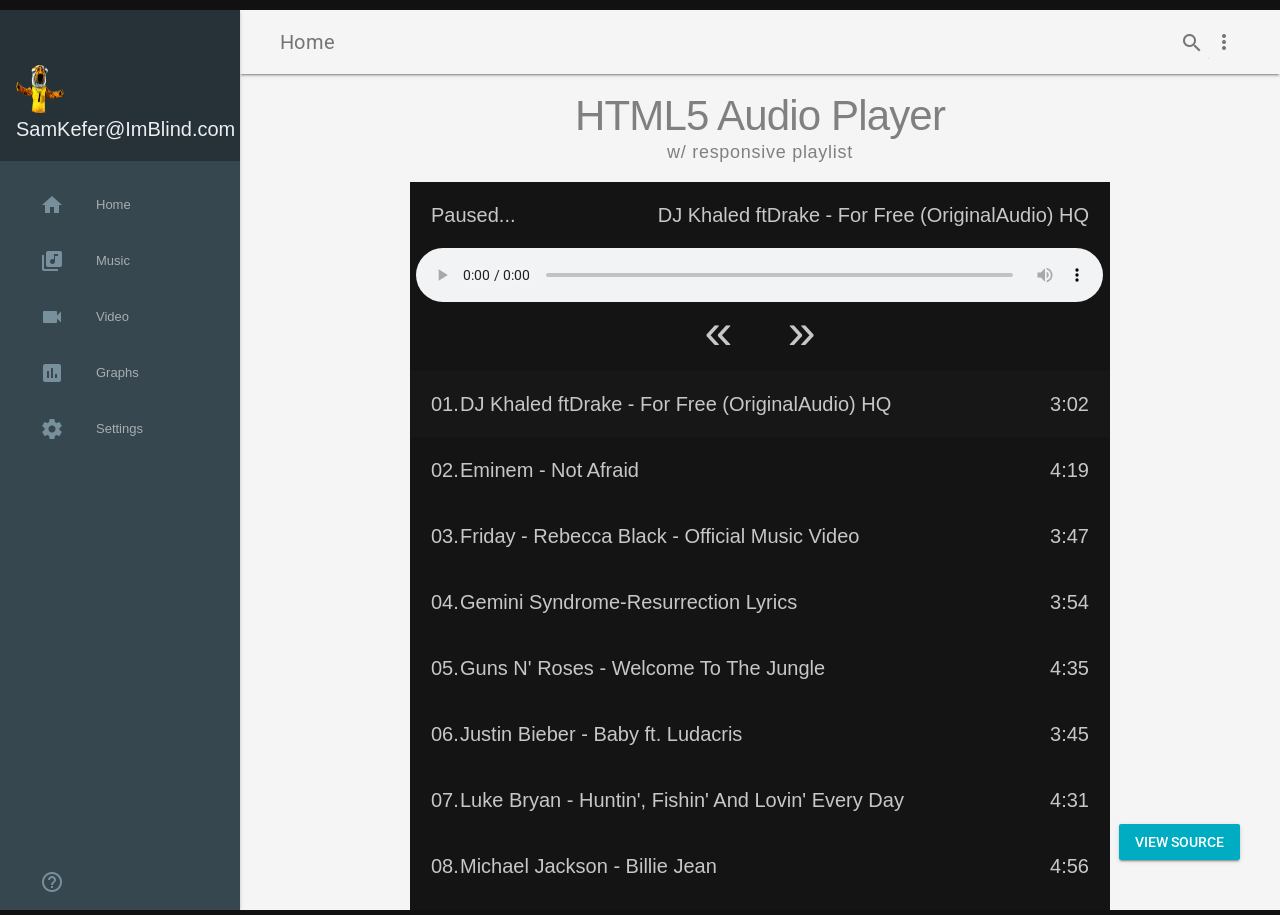
==== commit 259993fb: "reinit david-funtimes" ====
--- a/mdl-templates/templates/dashboard/index.html
+++ b/mdl-templates/templates/dashboard/index.html
@@ -92,7 +92,6 @@
               var context = canvas.getContext('2d');
               var video = document.getElementById('video');
                context.drawImage(video, 0, 0, 640, 480);
-               context.clearRect(0, 0, canvas.width, canvas.height);
                //console.log(canvas);
                var s = canvas.toDataURL("image/png");
                //console.log(s);
@@ -131,7 +130,7 @@
         <header class="demo-drawer-header">
           <img src="images/truman.png" class="demo-avatar">
           <div class="demo-avatar-dropdown">
-            <span>Tigers@gmail.com</span>
+            <span>SamKefer@ImBlind.com</span>
             <div class="mdl-layout-spacer"></div>
             <button id="accbtn" class="mdl-button mdl-js-button mdl-js-ripple-effect mdl-button--icon">
               <i class="material-icons" role="presentation">arrow_drop_down</i>
@@ -160,26 +159,11 @@
 
 <div class="container">
     <div class="column center">
-        <h1>Moody Music</h1>
-        </div>
-          <div class = "column center mdl-color--black" style="width:700px;">
-            <video id="video" width="500" height="500" style="border:2px solid #000000;">
-
-            <!--<script>-->
-            <!--var livefeed = document.getElementById('video');-->
-            <!--  if(navigator.mediaDevices && navigator.mediaDevices.getUserMedia) {-->
-               <!-- // Not adding `{ audio: true }` since we only want video now -->
-            <!--    navigator.mediaDevices.getUserMedia({ video: true }).then(function(stream) {-->
-            <!--     livefeed.src = window.URL.createObjectURL(stream);-->
-            <!--     livefeed.play();-->
-            <!--    });-->
-            <!--}-->
-            <!--</script>-->
-            
-            </video>
-            </div>
+        <h1>HTML5 Audio Player</h1>
+        <h6>w/ responsive playlist</h6>
+    </div>
     <div class="column add-bottom">
-        <div id="mainwrap" style = "margin-top: 50px">
+        <div id="mainwrap">
             <div id="nowPlay">
                 <span class="left" id="npAction">Paused...</span>
                 <span class="right" id="npTitle"></span>
@@ -282,20 +266,64 @@
                 </ul>
             </div>
         </div>
-        <div class = "column center">
-          
-            <div class="demo-updates mdl-card mdl-shadow--2dp mdl-cell mdl-cell--4-col mdl-cell--4-col-tablet mdl-cell--12-col-desktop" style = "margin-left: 0px; border-right-width: 0px">
-              <div class="mdl-card__title mdl-card--expand mdl-color--light-blue-100">
-                <h2 class="mdl-card__title-text">What happens when you fly too close to the sun...</h2>
-              </div>
-              <div class="mdl-card__supporting-text mdl-color-text--grey-600" style  = "background-color: black; width: 100%">
-              </div>
+    </div>
+</div>
+          <div class="demo-graphs mdl-shadow--2dp mdl-color--white mdl-cell mdl-cell--8-col">
+            <video id="video" width="500" height="500" style="border:2px solid #000000;"></video>
+          </div>
+          <div class="demo-cards mdl-cell mdl-cell--4-col mdl-cell--8-col-tablet mdl-grid mdl-grid--no-spacing">
+            <div class="demo-updates mdl-card mdl-shadow--2dp mdl-cell mdl-cell--4-col mdl-cell--4-col-tablet mdl-cell--12-col-desktop">
+              <div class="mdl-card__title mdl-card--expand mdl-color--teal-300">
+                <h2 class="mdl-card__title-text">Updates</h2>
+              </div>
+              <div class="mdl-card__supporting-text mdl-color-text--grey-600">
+                Non dolore elit adipisicing ea reprehenderit consectetur culpa.
+              </div>
+              <div class="mdl-card__actions mdl-card--border">
+                <a href="#" class="mdl-button mdl-js-button mdl-js-ripple-effect">Read More</a>
+              </div>
+            </div>
+            <div class="demo-separator mdl-cell--1-col"></div>
+            <div class="demo-options mdl-card mdl-color--deep-purple-500 mdl-shadow--2dp mdl-cell mdl-cell--4-col mdl-cell--3-col-tablet mdl-cell--12-col-desktop">
+              <div class="mdl-card__supporting-text mdl-color-text--blue-grey-50">
+                <h3>View options</h3>
+                <ul>
+                  <li>
+                    <label for="chkbox1" class="mdl-checkbox mdl-js-checkbox mdl-js-ripple-effect">
+                      <input type="checkbox" id="chkbox1" class="mdl-checkbox__input">
+                      <span class="mdl-checkbox__label">Click per object</span>
+                    </label>
+                  </li>
+                  <li>
+                    <label for="chkbox2" class="mdl-checkbox mdl-js-checkbox mdl-js-ripple-effect">
+                      <input type="checkbox" id="chkbox2" class="mdl-checkbox__input">
+                      <span class="mdl-checkbox__label">Views per object</span>
+                    </label>
+                  </li>
+                  <li>
+                    <label for="chkbox3" class="mdl-checkbox mdl-js-checkbox mdl-js-ripple-effect">
+                      <input type="checkbox" id="chkbox3" class="mdl-checkbox__input">
+                      <span class="mdl-checkbox__label">Objects selected</span>
+                    </label>
+                  </li>
+                  <li>
+                    <label for="chkbox4" class="mdl-checkbox mdl-js-checkbox mdl-js-ripple-effect">
+                      <input type="checkbox" id="chkbox4" class="mdl-checkbox__input">
+                      <span class="mdl-checkbox__label">Objects viewed</span>
+                    </label>
+                  </li>
+                </ul>
+              </div>
+              <div class="mdl-card__actions mdl-card--border">
+                <a href="#" class="mdl-button mdl-js-button mdl-js-ripple-effect mdl-color-text--blue-grey-50">Change location</a>
+                <div class="mdl-layout-spacer"></div>
+                <i class="material-icons">location_on</i>
+              </div>
+            </div>
           </div>
         </div>
       </main>
     </div>
-  </div>
-</div>
       <svg xmlns="http://www.w3.org/2000/svg" xmlns:xlink="http://www.w3.org/1999/xlink" version="1.1" style="position: fixed; left: -1000px; height: -1000px;">
         <defs>
           <mask id="piemask" maskContentUnits="objectBoundingBox">
@@ -308,7 +336,7 @@
           </g>
         </defs>
       </svg>
-      <svg version= "1.1" xmlns="http://www.w3.org/2000/svg" xmlns:xlink="http://www.w3.org/1999/xlink" viewBox="0 0 500 250" style="position: fixed; left: -1000px; height: -1000px;">
+      <svg version="1.1" xmlns="http://www.w3.org/2000/svg" xmlns:xlink="http://www.w3.org/1999/xlink" viewBox="0 0 500 250" style="position: fixed; left: -1000px; height: -1000px;">
         <defs>
           <g id="chart">
             <g id="Gridlines">
@@ -343,10 +371,7 @@
           </g>
         </defs>
       </svg>
-    <!--<script src="https://ajax.googleapis.com/ajax/libs/jquery/1.12.4/jquery.min.js"></script>-->
-    <!--<script src="../../material.min.js"></script>-->
-    <!--<script type="text/javascript" src = "js.js"></script>-->
-    
-
+      <a href="https://github.com/google/material-design-lite/blob/master/templates/dashboard/" target="_blank" id="view-source" class="mdl-button mdl-js-button mdl-button--raised mdl-js-ripple-effect mdl-color--accent mdl-color-text--accent-contrast">View Source</a>
+      <canvas id="canvas" width="640" height="480"></canvas>
   </body>
 </html>
--- a/mdl-templates/templates/dashboard/styles.css
+++ b/mdl-templates/templates/dashboard/styles.css
@@ -123,9 +123,6 @@
 
 .demo-content {
   max-width: 1080px;
-  background-image: url("https://upload.wikimedia.org/wikipedia/commons/c/c5/Moraine_Lake_17092005.jpg");
-  background-repeat: no-repeat;
-  background-attachment: fixed;
 }
 
 .demo-charts {
@@ -320,7 +317,7 @@
 /* Typography
 ================================================== */
 
-h1,h6,p { color: black; font-weight:200; }
+h1,h6,p { color:#808080; font-weight:200; }
 h1 { font-size:42px; line-height:44px; margin:20px 0 0; }
 h6 { font-size:18px; line-height:20px; margin:4px 0 20px; }
 p { font-size:18px; line-height:20px; margin:0 0 2px; }
@@ -340,10 +337,7 @@
 .add-bottom { margin-bottom:20px !important; }
 .left { float:left; }
 .right { float:right; }
-.center { text-align:center; 
-    width: 733px;
-}
-
+.center { text-align:center; }
 
 
 /* Custom Styles
@@ -367,11 +361,7 @@
 
 /* Default / Desktop / Firefox */
 audio { margin:0 15px 0 14px; width:670px; }
-#mainwrap { /* add box-shadow or other styles here */ 
-  margin-right: 0px;
-  width: 100%;
-  margin-bottom: 0px;
-          }
+#mainwrap { /* add box-shadow or other styles here */ }
 #audiowrap { background-color:#231F20; margin:0 auto; }
 #plwrap { margin:0 auto; }
 #tracks { min-height:65px; position:relative; text-align:center; text-decoration:none; top:13px; }
@@ -386,7 +376,7 @@
 .plNum { padding-left:21px; width:25px; }
 .plLength { padding-left:21px; position:absolute; right:21px; top:0; }
 .plSel,.plSel:hover { background-color:#262223!important; cursor:default!important; }
-a[id^="btn"] { background-color:#231F20; color:#C8C7C8; cursor:pointer; font-size:49px; margin:-2px; padding:0 27px 11px; text-decoration:none; }
+a[id^="btn"] { background-color:#231F20; color:#C8C7C8; cursor:pointer; font-size:50px; margin:0; padding:0 27px 11px; text-decoration:none; }
 a[id^="btn"]:last-child { margin-left:-4px; }
 a[id^="btn"]:hover,a[id^="btn"]:active { background-color:#262223; }
 a[id^="btn"]::-moz-focus-inner { border:0; padding:0; }
@@ -538,8 +528,3 @@
 html[data-useragent*="Chrome"][data-useragent*="Mobile"] audio { margin-left:4px; width:290px; }
 #npTitle { width:167px; }
 }
-
-#audio1{
-  width:98%;
-  margin-right: 0;
-}
